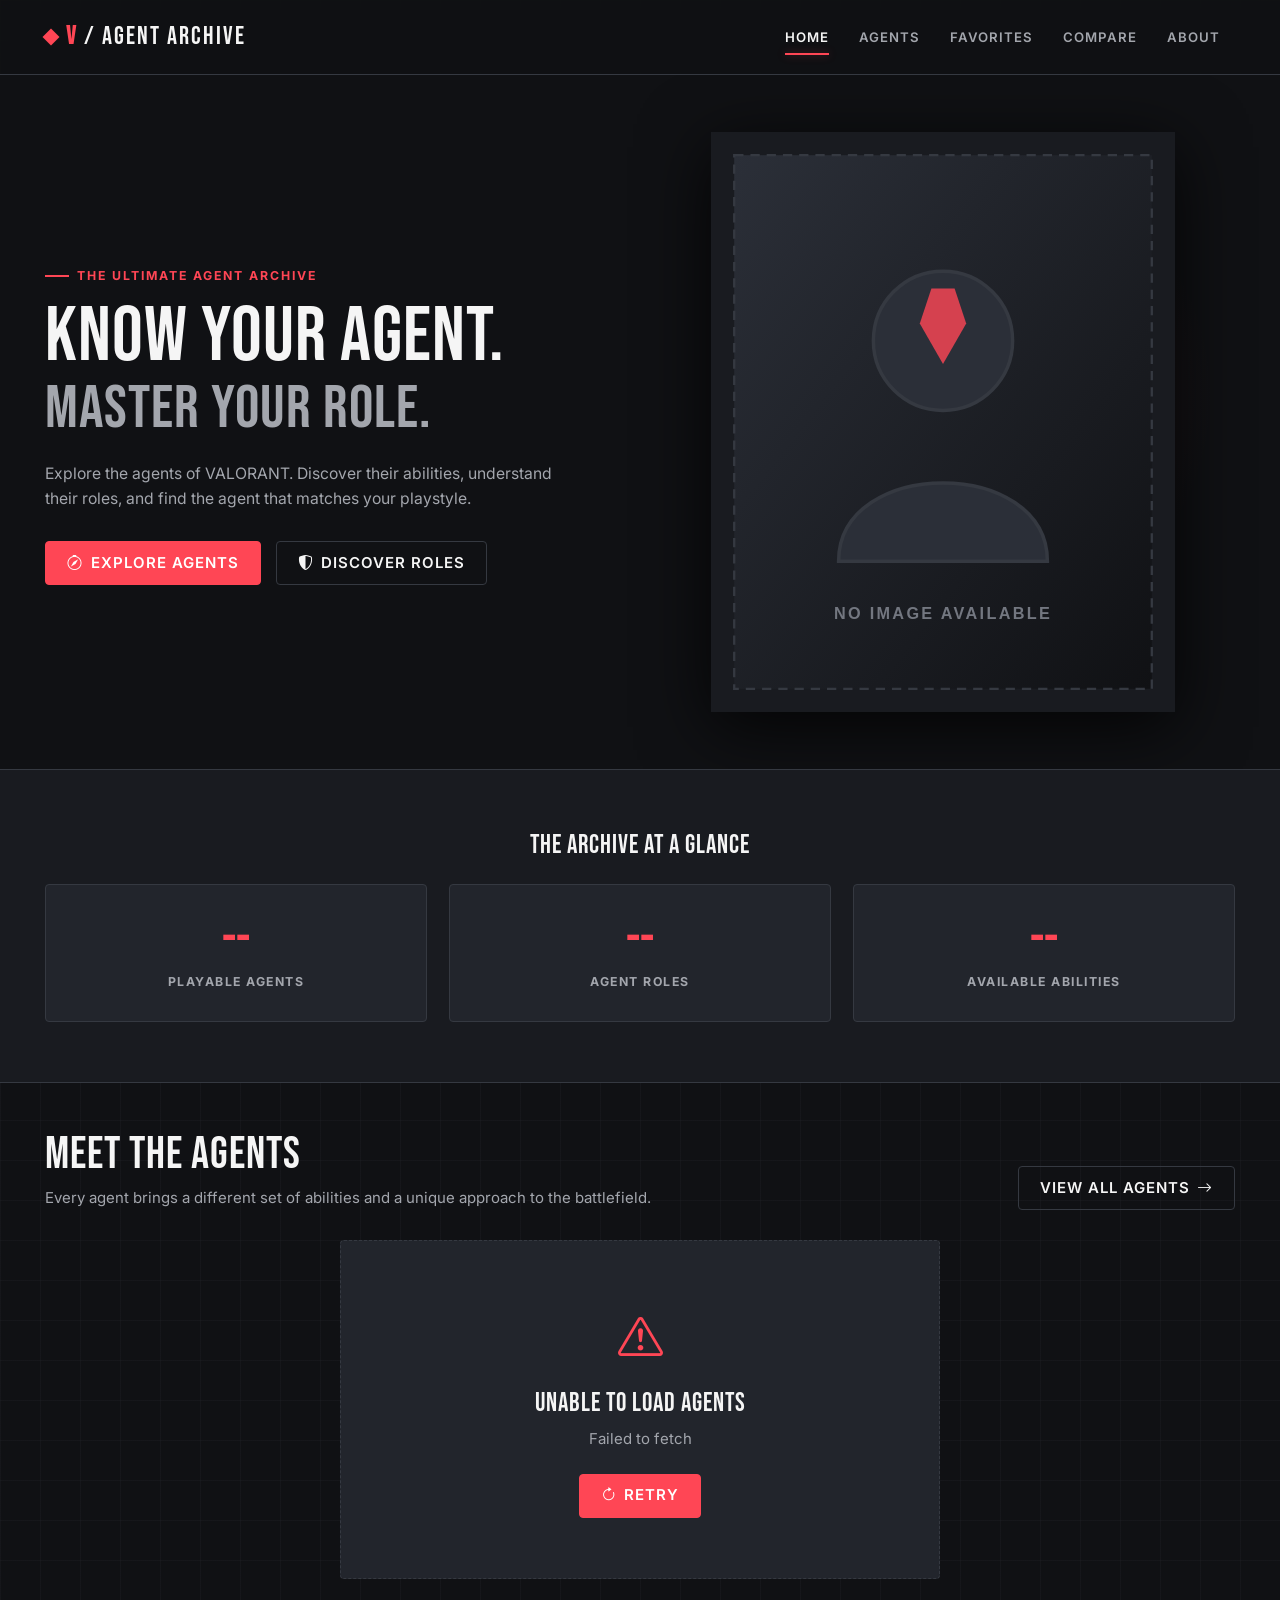
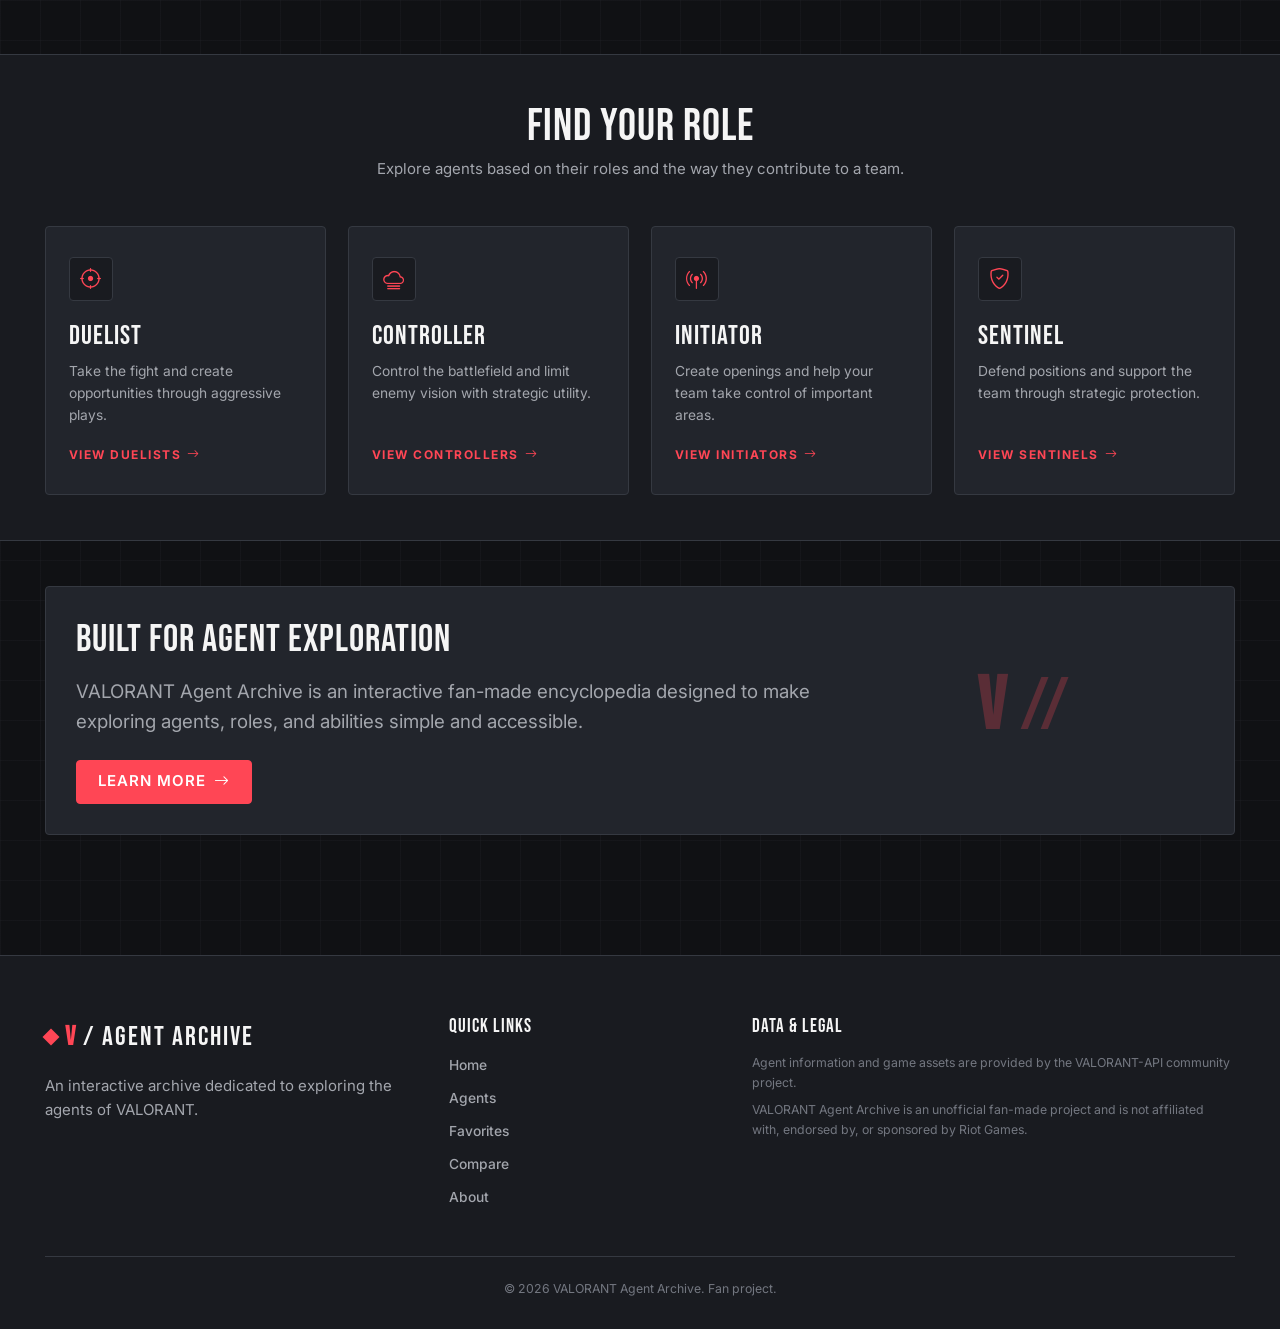
==== api-3/index.html @ f01f7c34 "api-3" ====
<!DOCTYPE html>
<html lang="en">
<head>
  <meta charset="UTF-8">
  <meta name="viewport" content="width=device-width, initial-scale=1.0">
  <title>VALORANT Agent Archive</title>
  <!-- Bootstrap 5.3 CSS & Icons -->
  <link href="https://cdn.jsdelivr.net/npm/bootstrap@5.3.3/dist/css/bootstrap.min.css" rel="stylesheet">
  <link rel="stylesheet" href="https://cdn.jsdelivr.net/npm/bootstrap-icons@1.11.3/font/bootstrap-icons.min.css">
  <!-- Custom Stylesheets -->
  <link rel="stylesheet" href="css/style.css">
  <link rel="stylesheet" href="css/responsive.css">
</head>
<body class="bg-archive-primary tactical-grid-bg">

  <!-- GLOBAL NAVIGATION -->
  <nav class="navbar navbar-expand-lg archive-navbar" aria-label="Main Navigation">
    <div class="container-fluid px-lg-5 px-3">
      <a class="navbar-brand" href="index.html">
        <span class="brand-accent-box"></span>
        <span><span class="brand-v">V</span> / AGENT ARCHIVE</span>
      </a>

      <!-- Mobile Hamburger Button -->
      <button class="navbar-toggler" type="button" data-bs-toggle="offcanvas" data-bs-target="#archiveNavbarOffcanvas" aria-controls="archiveNavbarOffcanvas" aria-expanded="false" aria-label="Toggle navigation">
        <span class="navbar-toggler-icon"></span>
      </button>

      <!-- Desktop Navigation Links -->
      <div class="collapse navbar-collapse justify-content-end d-none d-lg-flex" id="navbarNav">
        <ul class="navbar-nav align-items-center">
          <li class="nav-item">
            <a class="nav-link archive-nav-link" href="index.html">Home</a>
          </li>
          <li class="nav-item">
            <a class="nav-link archive-nav-link" href="agents.html">Agents</a>
          </li>
          <li class="nav-item">
            <a class="nav-link archive-nav-link" href="favorites.html">
              Favorites <span class="fav-badge" style="display:none;">0</span>
            </a>
          </li>
          <li class="nav-item">
            <a class="nav-link archive-nav-link" href="compare.html">Compare</a>
          </li>
          <li class="nav-item">
            <a class="nav-link archive-nav-link" href="about.html">About</a>
          </li>
        </ul>
      </div>

      <!-- Mobile Offcanvas Menu -->
      <div class="offcanvas offcanvas-end archive-offcanvas d-lg-none" tabindex="-1" id="archiveNavbarOffcanvas" aria-labelledby="offcanvasNavbarLabel">
        <div class="offcanvas-header border-bottom border-archive">
          <h5 class="offcanvas-title font-heading" id="offcanvasNavbarLabel">
            <span class="brand-v">V</span> / AGENT ARCHIVE
          </h5>
          <button type="button" class="btn-close btn-close-white" data-bs-dismiss="offcanvas" aria-label="Close"></button>
        </div>
        <div class="offcanvas-body">
          <ul class="navbar-nav justify-content-end flex-grow-1 pe-3">
            <li class="nav-item mb-2">
              <a class="nav-link archive-nav-link" href="index.html">Home</a>
            </li>
            <li class="nav-item mb-2">
              <a class="nav-link archive-nav-link" href="agents.html">Agents</a>
            </li>
            <li class="nav-item mb-2">
              <a class="nav-link archive-nav-link" href="favorites.html">
                Favorites <span class="fav-badge" style="display:none;">0</span>
              </a>
            </li>
            <li class="nav-item mb-2">
              <a class="nav-link archive-nav-link" href="compare.html">Compare</a>
            </li>
            <li class="nav-item mb-2">
              <a class="nav-link archive-nav-link" href="about.html">About</a>
            </li>
          </ul>
        </div>
      </div>

    </div>
  </nav>

  <!-- SECTION 1: HERO / LANDING SECTION -->
  <header class="hero-section">
    <div class="hero-backdrop-glow"></div>
    <div class="container-fluid px-lg-5 px-3">
      <div class="row align-items-center">
        <!-- Left Column -->
        <div class="col-lg-6 hero-content">
          <div class="hero-eyebrow">THE ULTIMATE AGENT ARCHIVE</div>
          <h1 class="hero-title-main">KNOW YOUR AGENT.</h1>
          <h2 class="hero-title-sub">MASTER YOUR ROLE.</h2>
          <p class="hero-description">
            Explore the agents of VALORANT. Discover their abilities, understand their roles, and find the agent that matches your playstyle.
          </p>
          <div class="hero-buttons d-flex flex-wrap gap-3">
            <a href="agents.html" class="btn btn-archive-primary">
              <i class="bi bi-compass"></i> EXPLORE AGENTS
            </a>
            <a href="#roles-section" class="btn btn-archive-secondary">
              <i class="bi bi-shield-shaded"></i> DISCOVER ROLES
            </a>
          </div>
        </div>

        <!-- Right Column: Featured Character Artwork -->
        <div class="col-lg-6 hero-artwork-container">
          <img id="heroAgentBg" class="hero-agent-bg-art" src="" alt="" />
          <img id="heroAgentImg" class="hero-agent-img" src="assets/img/placeholder-agent.svg" alt="Featured Agent" />
          
          <div id="heroFeaturedTag" class="hero-featured-tag" style="display: none;">
            <div class="small text-archive-red fw-bold text-uppercase" style="letter-spacing: 1.5px; font-size: 0.72rem;">FEATURED AGENT</div>
            <div id="heroFeaturedName" class="font-heading fs-4 mb-0">...</div>
            <div id="heroFeaturedRole" class="text-archive-secondary small">...</div>
          </div>
        </div>
      </div>
    </div>
  </header>

  <!-- SECTION 2: ARCHIVE STATISTICS -->
  <section class="stats-section">
    <div class="container-fluid px-lg-5 px-3">
      <div class="text-center mb-4">
        <h2 class="font-heading fs-3">THE ARCHIVE AT A GLANCE</h2>
      </div>
      <div class="row g-4 justify-content-center">
        <div class="col-md-4 col-sm-6 col-12">
          <div class="stat-card text-center">
            <div class="stat-number" id="statAgents">--</div>
            <div class="stat-label">PLAYABLE AGENTS</div>
          </div>
        </div>
        <div class="col-md-4 col-sm-6 col-12">
          <div class="stat-card text-center">
            <div class="stat-number" id="statRoles">--</div>
            <div class="stat-label">AGENT ROLES</div>
          </div>
        </div>
        <div class="col-md-4 col-sm-6 col-12">
          <div class="stat-card text-center">
            <div class="stat-number" id="statAbilities">--</div>
            <div class="stat-label">AVAILABLE ABILITIES</div>
          </div>
        </div>
      </div>
    </div>
  </section>

  <!-- SECTION 3: FEATURED AGENTS -->
  <section class="py-5">
    <div class="container-fluid px-lg-5 px-3">
      <div class="d-flex flex-wrap justify-content-between align-items-end mb-4">
        <div>
          <h2 class="font-heading display-5 mb-1">MEET THE AGENTS</h2>
          <p class="text-archive-secondary mb-0">
            Every agent brings a different set of abilities and a unique approach to the battlefield.
          </p>
        </div>
        <div class="mt-3 mt-md-0">
          <a href="agents.html" class="btn btn-archive-secondary">
            VIEW ALL AGENTS <i class="bi bi-arrow-right"></i>
          </a>
        </div>
      </div>

      <!-- Dynamic Featured Agents Grid -->
      <div class="row row-cols-2 row-cols-md-3 row-cols-lg-6 g-3 g-lg-4" id="featuredAgentsGrid">
        <!-- Rendered dynamically by home.js -->
      </div>
    </div>
  </section>

  <!-- SECTION 4: EXPLORE BY ROLE -->
  <section class="py-5 bg-archive-secondary border-top border-bottom border-archive" id="roles-section">
    <div class="container-fluid px-lg-5 px-3">
      <div class="text-center max-w-700 mx-auto mb-5">
        <h2 class="font-heading display-5 mb-1">FIND YOUR ROLE</h2>
        <p class="text-archive-secondary">
          Explore agents based on their roles and the way they contribute to a team.
        </p>
      </div>

      <div class="row g-4">
        <!-- Duelist -->
        <div class="col-lg-3 col-sm-6 col-12">
          <a href="agents.html?role=Duelist" class="text-decoration-none">
            <div class="role-explore-card">
              <div>
                <div class="role-explore-icon">
                  <i class="bi bi-crosshair"></i>
                </div>
                <h3 class="role-explore-title">DUELIST</h3>
                <p class="role-explore-desc">Take the fight and create opportunities through aggressive plays.</p>
              </div>
              <div class="role-explore-action">
                <span>VIEW DUELISTS</span>
                <i class="bi bi-arrow-right"></i>
              </div>
            </div>
          </a>
        </div>

        <!-- Controller -->
        <div class="col-lg-3 col-sm-6 col-12">
          <a href="agents.html?role=Controller" class="text-decoration-none">
            <div class="role-explore-card">
              <div>
                <div class="role-explore-icon">
                  <i class="bi bi-cloud-fog"></i>
                </div>
                <h3 class="role-explore-title">CONTROLLER</h3>
                <p class="role-explore-desc">Control the battlefield and limit enemy vision with strategic utility.</p>
              </div>
              <div class="role-explore-action">
                <span>VIEW CONTROLLERS</span>
                <i class="bi bi-arrow-right"></i>
              </div>
            </div>
          </a>
        </div>

        <!-- Initiator -->
        <div class="col-lg-3 col-sm-6 col-12">
          <a href="agents.html?role=Initiator" class="text-decoration-none">
            <div class="role-explore-card">
              <div>
                <div class="role-explore-icon">
                  <i class="bi bi-broadcast-pin"></i>
                </div>
                <h3 class="role-explore-title">INITIATOR</h3>
                <p class="role-explore-desc">Create openings and help your team take control of important areas.</p>
              </div>
              <div class="role-explore-action">
                <span>VIEW INITIATORS</span>
                <i class="bi bi-arrow-right"></i>
              </div>
            </div>
          </a>
        </div>

        <!-- Sentinel -->
        <div class="col-lg-3 col-sm-6 col-12">
          <a href="agents.html?role=Sentinel" class="text-decoration-none">
            <div class="role-explore-card">
              <div>
                <div class="role-explore-icon">
                  <i class="bi bi-shield-check"></i>
                </div>
                <h3 class="role-explore-title">SENTINEL</h3>
                <p class="role-explore-desc">Defend positions and support the team through strategic protection.</p>
              </div>
              <div class="role-explore-action">
                <span>VIEW SENTINELS</span>
                <i class="bi bi-arrow-right"></i>
              </div>
            </div>
          </a>
        </div>
      </div>
    </div>
  </section>

  <!-- SECTION 5: ABOUT THE ARCHIVE PREVIEW -->
  <section class="py-5">
    <div class="container-fluid px-lg-5 px-3">
      <div class="about-card">
        <div class="row align-items-center">
          <div class="col-lg-8">
            <h2 class="font-heading display-6 mb-3">BUILT FOR AGENT EXPLORATION</h2>
            <p class="text-archive-secondary fs-5 mb-4">
              VALORANT Agent Archive is an interactive fan-made encyclopedia designed to make exploring agents, roles, and abilities simple and accessible.
            </p>
            <a href="about.html" class="btn btn-archive-primary">
              LEARN MORE <i class="bi bi-arrow-right"></i>
            </a>
          </div>
          <div class="col-lg-4 text-center mt-4 mt-lg-0">
            <div class="display-1 text-archive-red opacity-25 font-heading">
              <span class="brand-v">V</span> //
            </div>
          </div>
        </div>
      </div>
    </div>
  </section>

  <!-- SECTION 6: FOOTER -->
  <footer class="archive-footer">
    <div class="container-fluid px-lg-5 px-3">
      <div class="row g-4">
        <!-- Logo & Description -->
        <div class="col-lg-4 col-md-6">
          <div class="footer-logo">
            <span class="brand-accent-box"></span>
            <span><span class="brand-v">V</span> / AGENT ARCHIVE</span>
          </div>
          <p class="footer-description text-archive-secondary">
            An interactive archive dedicated to exploring the agents of VALORANT.
          </p>
        </div>

        <!-- Quick Links -->
        <div class="col-lg-3 col-md-6">
          <h4 class="font-heading fs-5 mb-3">QUICK LINKS</h4>
          <ul class="footer-nav-list">
            <li><a href="index.html">Home</a></li>
            <li><a href="agents.html">Agents</a></li>
            <li><a href="favorites.html">Favorites</a></li>
            <li><a href="compare.html">Compare</a></li>
            <li><a href="about.html">About</a></li>
          </ul>
        </div>

        <!-- API Credit & Disclaimer -->
        <div class="col-lg-5 col-md-12">
          <h4 class="font-heading fs-5 mb-3">DATA & LEGAL</h4>
          <p class="footer-disclaimer mb-2">
            Agent information and game assets are provided by the VALORANT-API community project.
          </p>
          <p class="footer-disclaimer">
            VALORANT Agent Archive is an unofficial fan-made project and is not affiliated with, endorsed by, or sponsored by Riot Games.
          </p>
        </div>
      </div>

      <!-- Copyright Bottom Bar -->
      <div class="footer-bottom text-center">
        &copy; 2026 VALORANT Agent Archive. Fan project.
      </div>
    </div>
  </footer>

  <!-- Bootstrap 5.3 JS Bundle -->
  <script src="https://cdn.jsdelivr.net/npm/bootstrap@5.3.3/dist/js/bootstrap.bundle.min.js"></script>
  <!-- Application Scripts -->
  <script src="js/storage.js"></script>
  <script src="js/api.js"></script>
  <script src="js/components.js"></script>
  <script src="js/navigation.js"></script>
  <script src="js/app.js"></script>
  <script src="js/home.js"></script>
</body>
</html>
---- api-3/css/style.css ----
/* ==========================================================================
   VALORANT AGENT ARCHIVE - CORE STYLES
   ========================================================================== */

@import url('https://fonts.googleapis.com/css2?family=Bebas+Neue&family=Inter:wght@300;400;500;600;700;800&family=Oswald:wght@500;600;700&display=swap');

:root {
  --bg-primary: #101114;
  --bg-secondary: #191B20;
  --bg-card: #22252C;
  --bg-elevated: #2B2F38;
  --accent-red: #FF4655;
  --accent-red-hover: #e03241;
  --accent-red-subtle: rgba(255, 70, 85, 0.12);
  --accent-red-glow: rgba(255, 70, 85, 0.35);
  --text-primary: #F5F5F5;
  --text-secondary: #A3A6AD;
  --text-muted: #737780;
  --border-color: #353941;
  --border-hover: #4e535e;
  
  --font-heading: 'Bebas Neue', 'Oswald', sans-serif;
  --font-subheading: 'Oswald', sans-serif;
  --font-body: 'Inter', -apple-system, BlinkMacSystemFont, 'Segoe UI', Roboto, sans-serif;
  
  --transition-fast: 0.18s ease-in-out;
  --transition-normal: 0.28s cubic-bezier(0.16, 1, 0.3, 1);
  --card-radius: 4px;
}

/* Base resets & typography */
html, body {
  background-color: var(--bg-primary);
  color: var(--text-primary);
  font-family: var(--font-body);
  font-size: 15px;
  line-height: 1.6;
  min-height: 100vh;
  overflow-x: hidden;
}

h1, h2, h3, h4, h5, h6, .font-heading {
  font-family: var(--font-heading);
  letter-spacing: 1px;
  text-transform: uppercase;
  color: var(--text-primary);
  margin-bottom: 0.5rem;
}

.font-subheading {
  font-family: var(--font-subheading);
  letter-spacing: 0.5px;
}

a {
  color: var(--text-primary);
  text-decoration: none;
  transition: color var(--transition-fast);
}

a:hover {
  color: var(--accent-red);
}

/* Background Utility Classes */
.bg-archive-primary { background-color: var(--bg-primary) !important; }
.bg-archive-secondary { background-color: var(--bg-secondary) !important; }
.bg-archive-card { background-color: var(--bg-card) !important; }
.bg-archive-elevated { background-color: var(--bg-elevated) !important; }
.text-archive-red { color: var(--accent-red) !important; }
.text-archive-secondary { color: var(--text-secondary) !important; }
.text-archive-muted { color: var(--text-muted) !important; }
.border-archive { border-color: var(--border-color) !important; }

/* Subtle tactical patterns */
.tactical-grid-bg {
  background-image: 
    linear-gradient(rgba(53, 57, 65, 0.15) 1px, transparent 1px),
    linear-gradient(90deg, rgba(53, 57, 65, 0.15) 1px, transparent 1px);
  background-size: 40px 40px;
}

/* ==========================================================================
   NAVIGATION
   ========================================================================== */
.archive-navbar {
  background-color: rgba(16, 17, 20, 0.95);
  backdrop-filter: blur(12px);
  border-bottom: 1px solid var(--border-color);
  padding: 0.85rem 0;
  position: sticky;
  top: 0;
  z-index: 1020;
}

.navbar-brand {
  font-family: var(--font-heading);
  font-size: 1.65rem;
  letter-spacing: 2px;
  display: flex;
  align-items: center;
  gap: 0.6rem;
  color: var(--text-primary) !important;
}

.brand-accent-box {
  display: inline-block;
  width: 12px;
  height: 12px;
  background-color: var(--accent-red);
  transform: rotate(45deg);
}

.brand-v {
  color: var(--accent-red);
  font-weight: 800;
}

.nav-link {
  font-family: var(--font-body);
  font-weight: 600;
  font-size: 0.88rem;
  letter-spacing: 1px;
  text-transform: uppercase;
  color: var(--text-secondary) !important;
  padding: 0.5rem 1rem !important;
  position: relative;
  transition: color var(--transition-fast);
}

.nav-link:hover {
  color: var(--text-primary) !important;
}

.nav-link.active {
  color: var(--text-primary) !important;
}

.nav-link.active::after {
  content: '';
  position: absolute;
  bottom: 0px;
  left: 1rem;
  right: 1rem;
  height: 2px;
  background-color: var(--accent-red);
  box-shadow: 0 0 8px var(--accent-red-glow);
}

.fav-badge {
  background-color: var(--accent-red);
  color: #fff;
  font-size: 0.72rem;
  font-weight: 700;
  padding: 0.15rem 0.45rem;
  border-radius: 999px;
  margin-left: 0.35rem;
  vertical-align: middle;
}

/* Mobile Offcanvas */
.archive-offcanvas {
  background-color: var(--bg-secondary) !important;
  border-left: 1px solid var(--border-color);
  color: var(--text-primary);
}

.navbar-toggler {
  border-color: var(--border-color);
  padding: 0.4rem 0.65rem;
}

.navbar-toggler:focus {
  box-shadow: 0 0 0 2px var(--accent-red);
}

.navbar-toggler-icon {
  background-image: url("data:image/svg+xml,%3csvg xmlns='http://www.w3.org/2000/svg' viewBox='0 0 30 30'%3e%3cpath stroke='rgba%28245, 245, 245, 0.9%29' stroke-linecap='round' stroke-miterlimit='10' stroke-width='2' d='M4 7h22M4 15h22M4 23h22'/%3e%3c/svg%3e");
}

/* ==========================================================================
   BUTTONS
   ========================================================================== */
.btn-archive-primary {
  background-color: var(--accent-red);
  color: #fff;
  border: 1px solid var(--accent-red);
  font-family: var(--font-body);
  font-weight: 600;
  letter-spacing: 1px;
  text-transform: uppercase;
  padding: 0.65rem 1.4rem;
  border-radius: var(--card-radius);
  transition: all var(--transition-fast);
  display: inline-flex;
  align-items: center;
  justify-content: center;
  gap: 0.5rem;
}

.btn-archive-primary:hover, .btn-archive-primary:focus {
  background-color: var(--accent-red-hover);
  border-color: var(--accent-red-hover);
  color: #fff;
  box-shadow: 0 4px 16px var(--accent-red-glow);
  transform: translateY(-1px);
}

.btn-archive-secondary {
  background-color: transparent;
  color: var(--text-primary);
  border: 1px solid var(--border-color);
  font-family: var(--font-body);
  font-weight: 600;
  letter-spacing: 1px;
  text-transform: uppercase;
  padding: 0.65rem 1.4rem;
  border-radius: var(--card-radius);
  transition: all var(--transition-fast);
  display: inline-flex;
  align-items: center;
  justify-content: center;
  gap: 0.5rem;
}

.btn-archive-secondary:hover, .btn-archive-secondary:focus {
  background-color: var(--bg-elevated);
  border-color: var(--text-secondary);
  color: #fff;
  transform: translateY(-1px);
}

.btn-archive-outline-red {
  background-color: transparent;
  color: var(--accent-red);
  border: 1px solid var(--accent-red);
  font-family: var(--font-body);
  font-weight: 600;
  letter-spacing: 1px;
  text-transform: uppercase;
  padding: 0.65rem 1.4rem;
  border-radius: var(--card-radius);
  transition: all var(--transition-fast);
}

.btn-archive-outline-red:hover {
  background-color: var(--accent-red);
  color: #fff;
  box-shadow: 0 4px 16px var(--accent-red-glow);
}

/* ==========================================================================
   HOMEPAGE HERO SECTION
   ========================================================================== */
.hero-section {
  min-height: calc(85vh - 70px);
  position: relative;
  display: flex;
  align-items: center;
  background-color: var(--bg-primary);
  overflow: hidden;
  border-bottom: 1px solid var(--border-color);
}

.hero-backdrop-glow {
  position: absolute;
  top: 10%;
  right: 5%;
  width: 500px;
  height: 500px;
  background: radial-gradient(circle, rgba(255, 70, 85, 0.14) 0%, rgba(16, 17, 20, 0) 70%);
  pointer-events: none;
  z-index: 1;
}

.hero-content {
  position: relative;
  z-index: 3;
}

.hero-eyebrow {
  display: inline-flex;
  align-items: center;
  gap: 0.5rem;
  color: var(--accent-red);
  font-weight: 700;
  font-size: 0.82rem;
  letter-spacing: 2px;
  text-transform: uppercase;
  margin-bottom: 1rem;
}

.hero-eyebrow::before {
  content: '';
  display: inline-block;
  width: 24px;
  height: 2px;
  background-color: var(--accent-red);
}

.hero-title-main {
  font-size: clamp(2.8rem, 6vw, 5.2rem);
  line-height: 0.95;
  margin-bottom: 0.4rem;
}

.hero-title-sub {
  font-size: clamp(2.2rem, 4.8vw, 4.2rem);
  line-height: 0.95;
  color: var(--text-secondary);
  margin-bottom: 1.5rem;
}

.hero-description {
  color: var(--text-secondary);
  font-size: 1.05rem;
  max-width: 520px;
  margin-bottom: 2rem;
}

.hero-artwork-container {
  position: relative;
  z-index: 2;
  display: flex;
  align-items: center;
  justify-content: center;
  min-height: 480px;
}

.hero-agent-bg-art {
  position: absolute;
  width: 100%;
  max-width: 600px;
  opacity: 0.25;
  filter: grayscale(40%);
  transform: scale(1.15);
  pointer-events: none;
}

.hero-agent-img {
  max-height: 580px;
  max-width: 100%;
  object-fit: contain;
  filter: drop-shadow(0 15px 35px rgba(0,0,0,0.8));
  cursor: pointer;
  transition: transform 0.4s cubic-bezier(0.16, 1, 0.3, 1), filter 0.3s;
}

.hero-agent-img:hover {
  transform: scale(1.03) translateY(-4px);
  filter: drop-shadow(0 20px 45px rgba(255, 70, 85, 0.25));
}

.hero-featured-tag {
  position: absolute;
  bottom: 20px;
  right: 20px;
  background: rgba(25, 27, 32, 0.85);
  backdrop-filter: blur(8px);
  border: 1px solid var(--border-color);
  padding: 0.6rem 1.2rem;
  border-radius: var(--card-radius);
  z-index: 4;
  cursor: pointer;
  transition: border-color var(--transition-fast);
}

.hero-featured-tag:hover {
  border-color: var(--accent-red);
}

/* ==========================================================================
   STATISTICS SECTION
   ========================================================================== */
.stats-section {
  padding: 4rem 0;
  border-bottom: 1px solid var(--border-color);
  background-color: var(--bg-secondary);
}

.stat-card {
  background-color: var(--bg-card);
  border: 1px solid var(--border-color);
  border-radius: var(--card-radius);
  padding: 2rem 1.5rem;
  position: relative;
  overflow: hidden;
  transition: transform var(--transition-fast), border-color var(--transition-fast);
}

.stat-card:hover {
  transform: translateY(-4px);
  border-color: var(--border-hover);
}

.stat-card::before {
  content: '';
  position: absolute;
  top: 0;
  left: 0;
  width: 3px;
  height: 100%;
  background-color: var(--accent-red);
  opacity: 0;
  transition: opacity var(--transition-fast);
}

.stat-card:hover::before {
  opacity: 1;
}

.stat-number {
  font-family: var(--font-heading);
  font-size: 3.5rem;
  line-height: 1;
  color: var(--accent-red);
  margin-bottom: 0.25rem;
}

.stat-label {
  font-family: var(--font-body);
  font-size: 0.82rem;
  font-weight: 700;
  letter-spacing: 1.5px;
  text-transform: uppercase;
  color: var(--text-secondary);
  margin: 0;
}

/* ==========================================================================
   AGENT CARDS & GRID
   ========================================================================== */
.agent-card {
  background-color: var(--bg-card);
  border: 1px solid var(--border-color);
  border-radius: var(--card-radius);
  position: relative;
  overflow: hidden;
  cursor: pointer;
  display: flex;
  flex-direction: column;
  transition: transform var(--transition-normal), border-color var(--transition-fast), box-shadow var(--transition-normal);
  height: 100%;
}

.agent-card:hover {
  transform: translateY(-6px);
  border-color: var(--accent-red);
  box-shadow: 0 12px 24px rgba(0, 0, 0, 0.4), 0 0 15px var(--accent-red-subtle);
}

.agent-card-image-wrap {
  position: relative;
  width: 100%;
  aspect-ratio: 1 / 1.15;
  background-color: #16181d;
  overflow: hidden;
  display: flex;
  align-items: center;
  justify-content: center;
}

.agent-card-bg-layer {
  position: absolute;
  inset: 0;
  opacity: 0.18;
  background-size: cover;
  background-position: center;
  filter: grayscale(80%);
}

.agent-card-portrait {
  width: 90%;
  height: 90%;
  object-fit: contain;
  position: relative;
  z-index: 2;
  transition: transform 0.35s cubic-bezier(0.16, 1, 0.3, 1);
}

.agent-card:hover .agent-card-portrait {
  transform: scale(1.08) translateY(-4px);
}

.agent-card-fav-btn {
  position: absolute;
  top: 10px;
  right: 10px;
  z-index: 5;
  background: rgba(16, 17, 20, 0.7);
  backdrop-filter: blur(4px);
  border: 1px solid var(--border-color);
  color: var(--text-secondary);
  width: 36px;
  height: 36px;
  border-radius: 50%;
  display: flex;
  align-items: center;
  justify-content: center;
  font-size: 1.1rem;
  transition: all var(--transition-fast);
}

.agent-card-fav-btn:hover {
  background: var(--bg-card);
  color: var(--accent-red);
  border-color: var(--accent-red);
  transform: scale(1.1);
}

.agent-card-fav-btn.is-active {
  color: var(--accent-red);
  border-color: var(--accent-red);
  background: rgba(255, 70, 85, 0.15);
}

.agent-card-content {
  padding: 1rem;
  background-color: var(--bg-card);
  border-top: 1px solid rgba(53, 57, 65, 0.5);
  display: flex;
  flex-direction: column;
  justify-content: space-between;
  flex-grow: 1;
}

.agent-card-name {
  font-family: var(--font-heading);
  font-size: 1.6rem;
  line-height: 1.1;
  color: var(--text-primary);
  margin-bottom: 0.3rem;
  letter-spacing: 1px;
}

.role-badge {
  display: inline-flex;
  align-items: center;
  gap: 0.35rem;
  font-size: 0.75rem;
  font-weight: 700;
  letter-spacing: 1px;
  text-transform: uppercase;
  color: var(--text-secondary);
  background: var(--bg-secondary);
  padding: 0.25rem 0.55rem;
  border-radius: 2px;
  border: 1px solid var(--border-color);
}

.role-badge img {
  width: 14px;
  height: 14px;
  filter: invert(1) brightness(0.8);
}

/* ==========================================================================
   ROLE CARDS (HOMEPAGE)
   ========================================================================== */
.role-explore-card {
  background-color: var(--bg-card);
  border: 1px solid var(--border-color);
  border-radius: var(--card-radius);
  padding: 2rem 1.5rem;
  cursor: pointer;
  transition: all var(--transition-fast);
  height: 100%;
  display: flex;
  flex-direction: column;
  justify-content: space-between;
}

.role-explore-card:hover {
  border-color: var(--accent-red);
  transform: translateY(-4px);
  background-color: var(--bg-elevated);
}

.role-explore-icon {
  width: 44px;
  height: 44px;
  margin-bottom: 1.25rem;
  display: flex;
  align-items: center;
  justify-content: center;
  background: var(--bg-secondary);
  border: 1px solid var(--border-color);
  border-radius: 4px;
  color: var(--accent-red);
  font-size: 1.4rem;
}

.role-explore-title {
  font-family: var(--font-heading);
  font-size: 1.8rem;
  margin-bottom: 0.5rem;
}

.role-explore-desc {
  color: var(--text-secondary);
  font-size: 0.92rem;
  margin-bottom: 1.25rem;
  flex-grow: 1;
}

.role-explore-action {
  font-size: 0.8rem;
  font-weight: 700;
  letter-spacing: 1.5px;
  text-transform: uppercase;
  color: var(--accent-red);
  display: flex;
  align-items: center;
  gap: 0.4rem;
}

/* ==========================================================================
   FILTERS & CONTROLS (AGENTS PAGE)
   ========================================================================== */
.filter-search-box {
  background-color: var(--bg-card);
  border: 1px solid var(--border-color);
  border-radius: var(--card-radius);
  padding: 0.6rem 1rem;
  color: var(--text-primary);
  font-size: 0.95rem;
}

.filter-search-box:focus {
  background-color: var(--bg-card);
  border-color: var(--accent-red);
  color: var(--text-primary);
  box-shadow: 0 0 0 2px var(--accent-red-subtle);
  outline: none;
}

.input-group-text-archive {
  background-color: var(--bg-card);
  border: 1px solid var(--border-color);
  border-right: none;
  color: var(--text-muted);
}

.role-filter-btn {
  background-color: var(--bg-secondary);
  color: var(--text-secondary);
  border: 1px solid var(--border-color);
  font-weight: 700;
  font-size: 0.8rem;
  letter-spacing: 1px;
  text-transform: uppercase;
  padding: 0.5rem 1rem;
  border-radius: var(--card-radius);
  transition: all var(--transition-fast);
}

.role-filter-btn:hover {
  background-color: var(--bg-elevated);
  color: var(--text-primary);
  border-color: var(--border-hover);
}

.role-filter-btn.active {
  background-color: var(--accent-red) !important;
  color: #fff !important;
  border-color: var(--accent-red) !important;
  box-shadow: 0 2px 10px var(--accent-red-subtle);
}

.sort-select {
  background-color: var(--bg-secondary);
  color: var(--text-primary);
  border: 1px solid var(--border-color);
  border-radius: var(--card-radius);
  padding: 0.5rem 2rem 0.5rem 1rem;
  font-size: 0.85rem;
  font-weight: 600;
}

.sort-select:focus {
  border-color: var(--accent-red);
  outline: none;
  box-shadow: 0 0 0 2px var(--accent-red-subtle);
}

/* ==========================================================================
   AGENT PROFILE PAGE
   ========================================================================== */
.breadcrumb-archive {
  font-size: 0.85rem;
  font-weight: 600;
  letter-spacing: 1px;
  text-transform: uppercase;
  color: var(--text-muted);
}

.breadcrumb-archive a {
  color: var(--text-secondary);
}

.breadcrumb-archive a:hover {
  color: var(--accent-red);
}

.breadcrumb-archive .active-crumb {
  color: var(--accent-red);
}

.profile-hero {
  position: relative;
  background-color: var(--bg-secondary);
  border: 1px solid var(--border-color);
  border-radius: var(--card-radius);
  padding: 3rem;
  overflow: hidden;
  margin-bottom: 3rem;
}

.profile-backdrop-img {
  position: absolute;
  top: 50%;
  right: -5%;
  transform: translateY(-50%);
  width: 65%;
  opacity: 0.15;
  pointer-events: none;
  filter: grayscale(40%);
}

.profile-hero-art {
  max-height: 520px;
  max-width: 100%;
  object-fit: contain;
  filter: drop-shadow(0 15px 30px rgba(0, 0, 0, 0.8));
}

.profile-name {
  font-size: clamp(3rem, 6vw, 5.5rem);
  line-height: 0.95;
  margin-bottom: 0.5rem;
}

.profile-desc {
  font-size: 1.05rem;
  color: var(--text-secondary);
  line-height: 1.7;
  max-width: 640px;
  margin-bottom: 2rem;
}

/* Ability Cards */
.ability-card {
  background-color: var(--bg-card);
  border: 1px solid var(--border-color);
  border-radius: var(--card-radius);
  padding: 1.5rem;
  height: 100%;
  cursor: pointer;
  transition: all var(--transition-fast);
  display: flex;
  flex-direction: column;
}

.ability-card:hover {
  border-color: var(--accent-red);
  background-color: var(--bg-elevated);
  transform: translateY(-4px);
  box-shadow: 0 8px 20px rgba(0,0,0,0.3);
}

.ability-icon-wrap {
  width: 54px;
  height: 54px;
  background: var(--bg-secondary);
  border: 1px solid var(--border-color);
  border-radius: 4px;
  display: flex;
  align-items: center;
  justify-content: center;
  margin-bottom: 1rem;
  padding: 8px;
}

.ability-icon-wrap img {
  max-width: 100%;
  max-height: 100%;
  object-fit: contain;
  filter: brightness(0.95);
}

.ability-slot-badge {
  font-size: 0.72rem;
  font-weight: 700;
  letter-spacing: 1px;
  text-transform: uppercase;
  color: var(--accent-red);
  margin-bottom: 0.25rem;
}

.ability-name {
  font-family: var(--font-heading);
  font-size: 1.4rem;
  margin-bottom: 0.5rem;
}

.ability-desc-preview {
  color: var(--text-secondary);
  font-size: 0.88rem;
  line-height: 1.5;
  display: -webkit-box;
  -webkit-line-clamp: 3;
  -webkit-box-orient: vertical;
  overflow: hidden;
}

/* Modal styling */
.modal-archive .modal-content {
  background-color: var(--bg-secondary);
  border: 1px solid var(--border-color);
  color: var(--text-primary);
  border-radius: var(--card-radius);
}

.modal-archive .modal-header {
  border-bottom: 1px solid var(--border-color);
}

.modal-archive .modal-footer {
  border-top: 1px solid var(--border-color);
}

.btn-close-white-archive {
  filter: invert(1);
}

/* ==========================================================================
   COMPARE PAGE
   ========================================================================== */
.compare-selector-card {
  background-color: var(--bg-card);
  border: 1px solid var(--border-color);
  border-radius: var(--card-radius);
  padding: 1.5rem;
  min-height: 280px;
  display: flex;
  flex-direction: column;
  justify-content: center;
  align-items: center;
  text-align: center;
}

.compare-selected-agent-preview {
  display: flex;
  flex-direction: column;
  align-items: center;
  width: 100%;
}

.compare-selected-portrait {
  width: 120px;
  height: 120px;
  object-fit: contain;
  margin-bottom: 1rem;
}

.compare-table {
  width: 100%;
  border-collapse: separate;
  border-spacing: 0;
  border: 1px solid var(--border-color);
  border-radius: var(--card-radius);
  overflow: hidden;
}

.compare-table th, .compare-table td {
  padding: 1.25rem;
  border-bottom: 1px solid var(--border-color);
  vertical-align: top;
}

.compare-table th {
  background-color: var(--bg-secondary);
  color: var(--accent-red);
  font-family: var(--font-heading);
  font-size: 1.2rem;
  letter-spacing: 1px;
  width: 22%;
  border-right: 1px solid var(--border-color);
}

.compare-table td {
  background-color: var(--bg-card);
  width: 39%;
}

.compare-table td:first-of-type {
  border-right: 1px solid var(--border-color);
}

.compare-table tr:last-child th,
.compare-table tr:last-child td {
  border-bottom: none;
}

/* ==========================================================================
   ABOUT PAGE
   ========================================================================== */
.about-card {
  background-color: var(--bg-card);
  border: 1px solid var(--border-color);
  border-radius: var(--card-radius);
  padding: 2rem;
  height: 100%;
}

.about-card-number {
  font-family: var(--font-heading);
  font-size: 2.2rem;
  color: var(--accent-red);
  margin-bottom: 0.5rem;
}

/* ==========================================================================
   FOOTER
   ========================================================================== */
.archive-footer {
  background-color: var(--bg-secondary);
  border-top: 1px solid var(--border-color);
  padding: 4rem 0 2rem;
  color: var(--text-secondary);
  margin-top: 5rem;
}

.footer-logo {
  font-family: var(--font-heading);
  font-size: 1.8rem;
  letter-spacing: 2px;
  color: var(--text-primary);
  display: flex;
  align-items: center;
  gap: 0.5rem;
  margin-bottom: 1rem;
}

.footer-nav-list {
  list-style: none;
  padding: 0;
  margin: 0;
}

.footer-nav-list li {
  margin-bottom: 0.6rem;
}

.footer-nav-list a {
  color: var(--text-secondary);
  font-weight: 500;
  font-size: 0.92rem;
}

.footer-nav-list a:hover {
  color: var(--accent-red);
}

.footer-disclaimer {
  font-size: 0.82rem;
  color: var(--text-muted);
  line-height: 1.6;
}

.footer-bottom {
  border-top: 1px solid var(--border-color);
  padding-top: 1.5rem;
  margin-top: 2.5rem;
  font-size: 0.82rem;
  color: var(--text-muted);
}

/* ==========================================================================
   TOASTS & NOTIFICATIONS
   ========================================================================== */
.toast-container-archive {
  position: fixed;
  bottom: 24px;
  right: 24px;
  z-index: 1090;
}

.archive-toast {
  background-color: var(--bg-elevated) !important;
  border: 1px solid var(--border-color) !important;
  border-left: 4px solid var(--accent-red) !important;
  color: var(--text-primary) !important;
  box-shadow: 0 10px 25px rgba(0, 0, 0, 0.5);
  font-size: 0.9rem;
}

.archive-toast .toast-header {
  background-color: var(--bg-secondary) !important;
  color: var(--text-primary) !important;
  border-bottom: 1px solid var(--border-color) !important;
}

/* Skeleton Loading */
.skeleton-box {
  background: linear-gradient(90deg, #22252C 25%, #2B2F38 50%, #22252C 75%);
  background-size: 200% 100%;
  animation: skeleton-loading 1.5s infinite;
  border-radius: var(--card-radius);
}

@keyframes skeleton-loading {
  0% { background-position: 200% 0; }
  100% { background-position: -200% 0; }
}

/* Empty / Error States */
.state-box {
  background-color: var(--bg-card);
  border: 1px dashed var(--border-color);
  border-radius: var(--card-radius);
  padding: 4rem 2rem;
  text-align: center;
  max-width: 600px;
  margin: 2rem auto;
}

.state-icon {
  font-size: 3rem;
  color: var(--text-muted);
  margin-bottom: 1rem;
}
---- api-3/css/responsive.css ----
/* ==========================================================================
   VALORANT AGENT ARCHIVE - RESPONSIVE STYLES
   Breakpoints: 360px, 390px, 430px, 768px, 1024px, 1440px
   ========================================================================== */

/* Large Desktop (> 1200px) */
@media (min-width: 1200px) {
  .hero-section {
    padding: 3rem 0;
  }
}

/* Desktop & Laptop (< 1200px) */
@media (max-width: 1199.98px) {
  .hero-agent-img {
    max-height: 480px;
  }
  .profile-hero {
    padding: 2.2rem;
  }
  .profile-hero-art {
    max-height: 420px;
  }
}

/* Tablet (< 992px) */
@media (max-width: 991.98px) {
  .hero-section {
    min-height: auto;
    padding: 3.5rem 0 2rem;
  }
  
  .hero-artwork-container {
    min-height: 380px;
    margin-top: 2rem;
  }
  
  .hero-agent-img {
    max-height: 400px;
  }
  
  .profile-hero {
    padding: 2rem;
  }
  
  .profile-hero-art {
    max-height: 360px;
    margin-top: 1.5rem;
  }
  
  .compare-table {
    display: block;
    overflow-x: auto;
    -webkit-overflow-scrolling: touch;
  }
  
  .compare-table th {
    min-width: 140px;
  }
  
  .compare-table td {
    min-width: 260px;
  }
}

/* Mobile & Small Tablets (< 768px) */
@media (max-width: 767.98px) {
  html, body {
    font-size: 14px;
  }
  
  .hero-section {
    padding: 2.5rem 0 1.5rem;
    text-align: left;
  }
  
  .hero-title-main {
    font-size: 3rem;
  }
  
  .hero-title-sub {
    font-size: 2.4rem;
  }
  
  .hero-buttons {
    display: flex;
    flex-direction: column;
    gap: 0.75rem;
  }
  
  .hero-buttons .btn {
    width: 100%;
  }
  
  .hero-artwork-container {
    min-height: 320px;
  }
  
  .hero-agent-img {
    max-height: 320px;
  }
  
  .hero-featured-tag {
    bottom: 10px;
    right: 10px;
    padding: 0.4rem 0.8rem;
  }
  
  /* Statistics cards on mobile */
  .stats-section {
    padding: 2.5rem 0;
  }
  
  .stat-card {
    padding: 1.25rem 1rem;
    margin-bottom: 0.75rem;
  }
  
  .stat-number {
    font-size: 2.6rem;
  }
  
  /* Agent Card mobile refinements */
  .agent-card-content {
    padding: 0.75rem;
  }
  
  .agent-card-name {
    font-size: 1.25rem;
  }
  
  .role-badge {
    font-size: 0.68rem;
    padding: 0.2rem 0.4rem;
  }
  
  .agent-card-fav-btn {
    width: 32px;
    height: 32px;
    font-size: 0.95rem;
    top: 6px;
    right: 6px;
  }
  
  /* Profile Page Mobile */
  .profile-hero {
    padding: 1.5rem;
  }
  
  .profile-actions {
    display: flex;
    flex-direction: column;
    gap: 0.6rem;
  }
  
  .profile-actions .btn {
    width: 100%;
  }
  
  .profile-hero-art {
    max-height: 280px;
  }
  
  /* Footer Mobile */
  .archive-footer {
    padding: 2.5rem 0 1.5rem;
  }
  
  .toast-container-archive {
    bottom: 12px;
    right: 12px;
    left: 12px;
  }
  
  .toast-container-archive .toast {
    width: 100%;
  }
}

/* Small Mobile Screens (360px - 430px) */
@media (max-width: 430px) {
  .hero-title-main {
    font-size: 2.5rem;
  }
  
  .hero-title-sub {
    font-size: 2rem;
  }
  
  .role-filter-btn {
    font-size: 0.72rem;
    padding: 0.4rem 0.65rem;
  }
  
  .ability-card {
    padding: 1rem;
  }
}
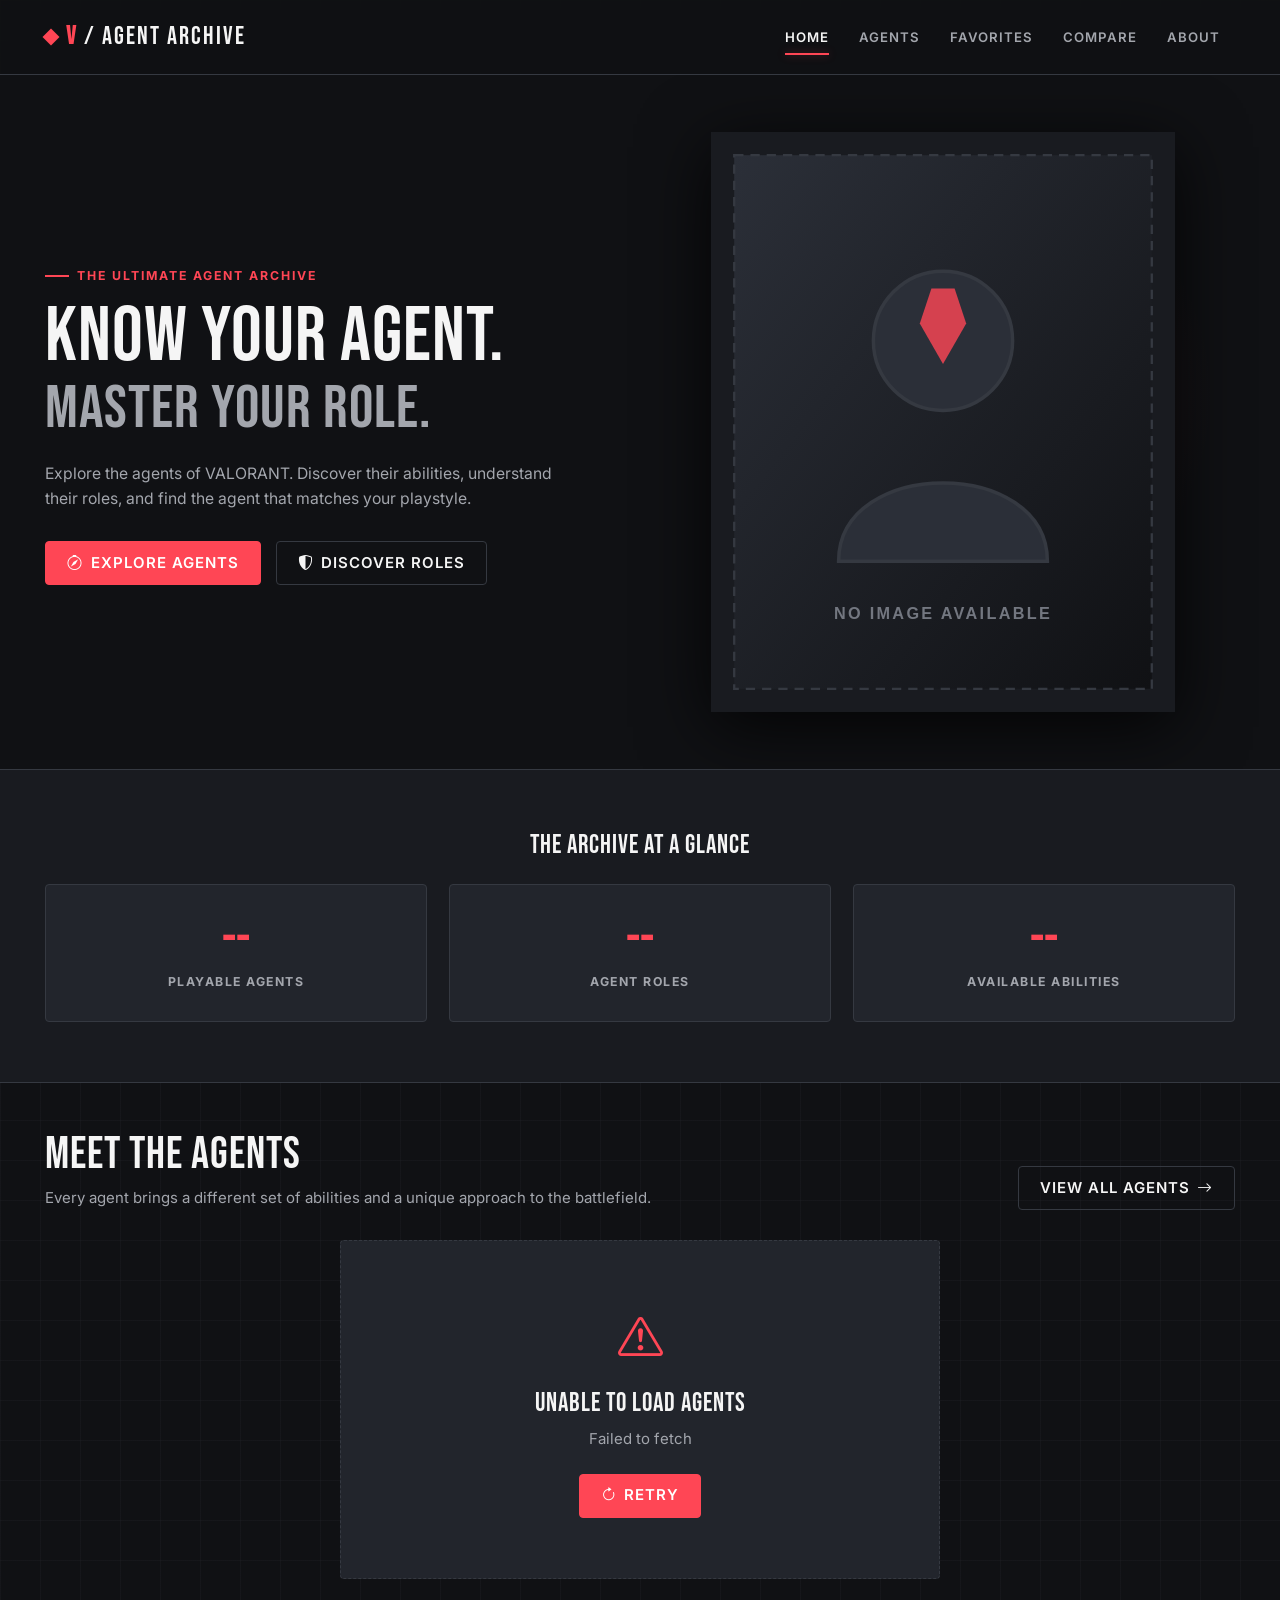
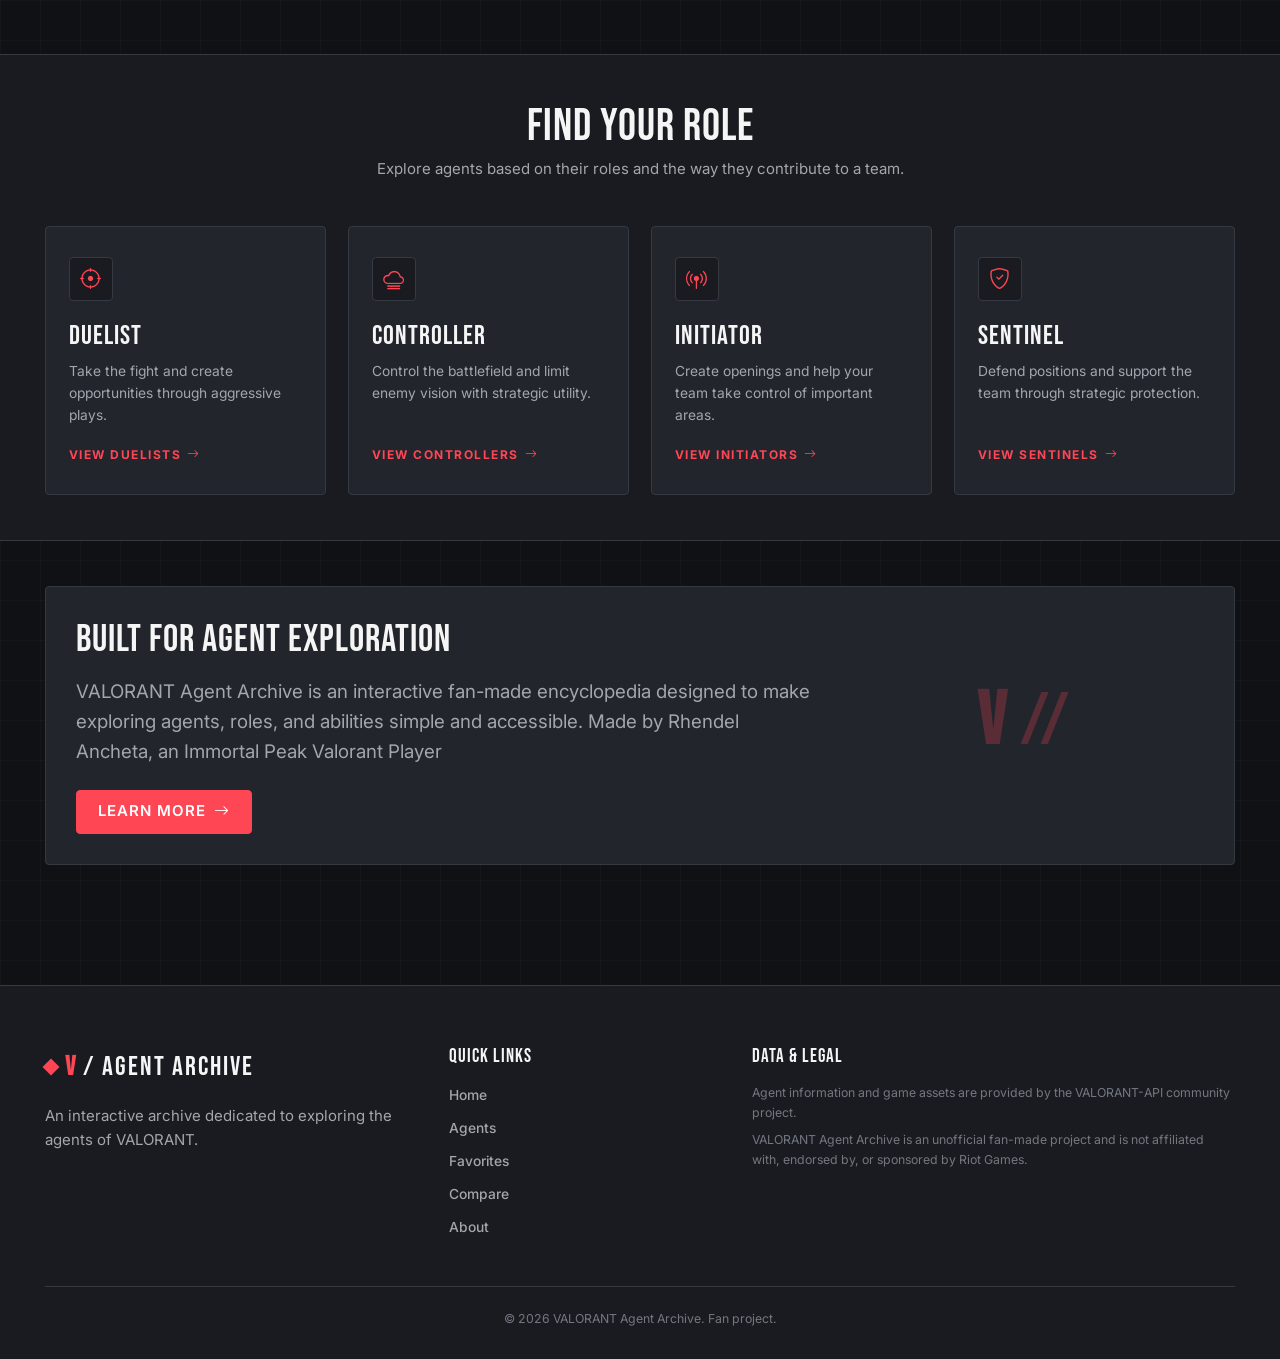
==== commit b8c78340: "minor changes" ====
--- a/api-3/index.html
+++ b/api-3/index.html
@@ -272,7 +272,7 @@
           <div class="col-lg-8">
             <h2 class="font-heading display-6 mb-3">BUILT FOR AGENT EXPLORATION</h2>
             <p class="text-archive-secondary fs-5 mb-4">
-              VALORANT Agent Archive is an interactive fan-made encyclopedia designed to make exploring agents, roles, and abilities simple and accessible.
+              VALORANT Agent Archive is an interactive fan-made encyclopedia designed to make exploring agents, roles, and abilities simple and accessible. Made by Rhendel Ancheta, an Immortal Peak Valorant Player
             </p>
             <a href="about.html" class="btn btn-archive-primary">
               LEARN MORE <i class="bi bi-arrow-right"></i>
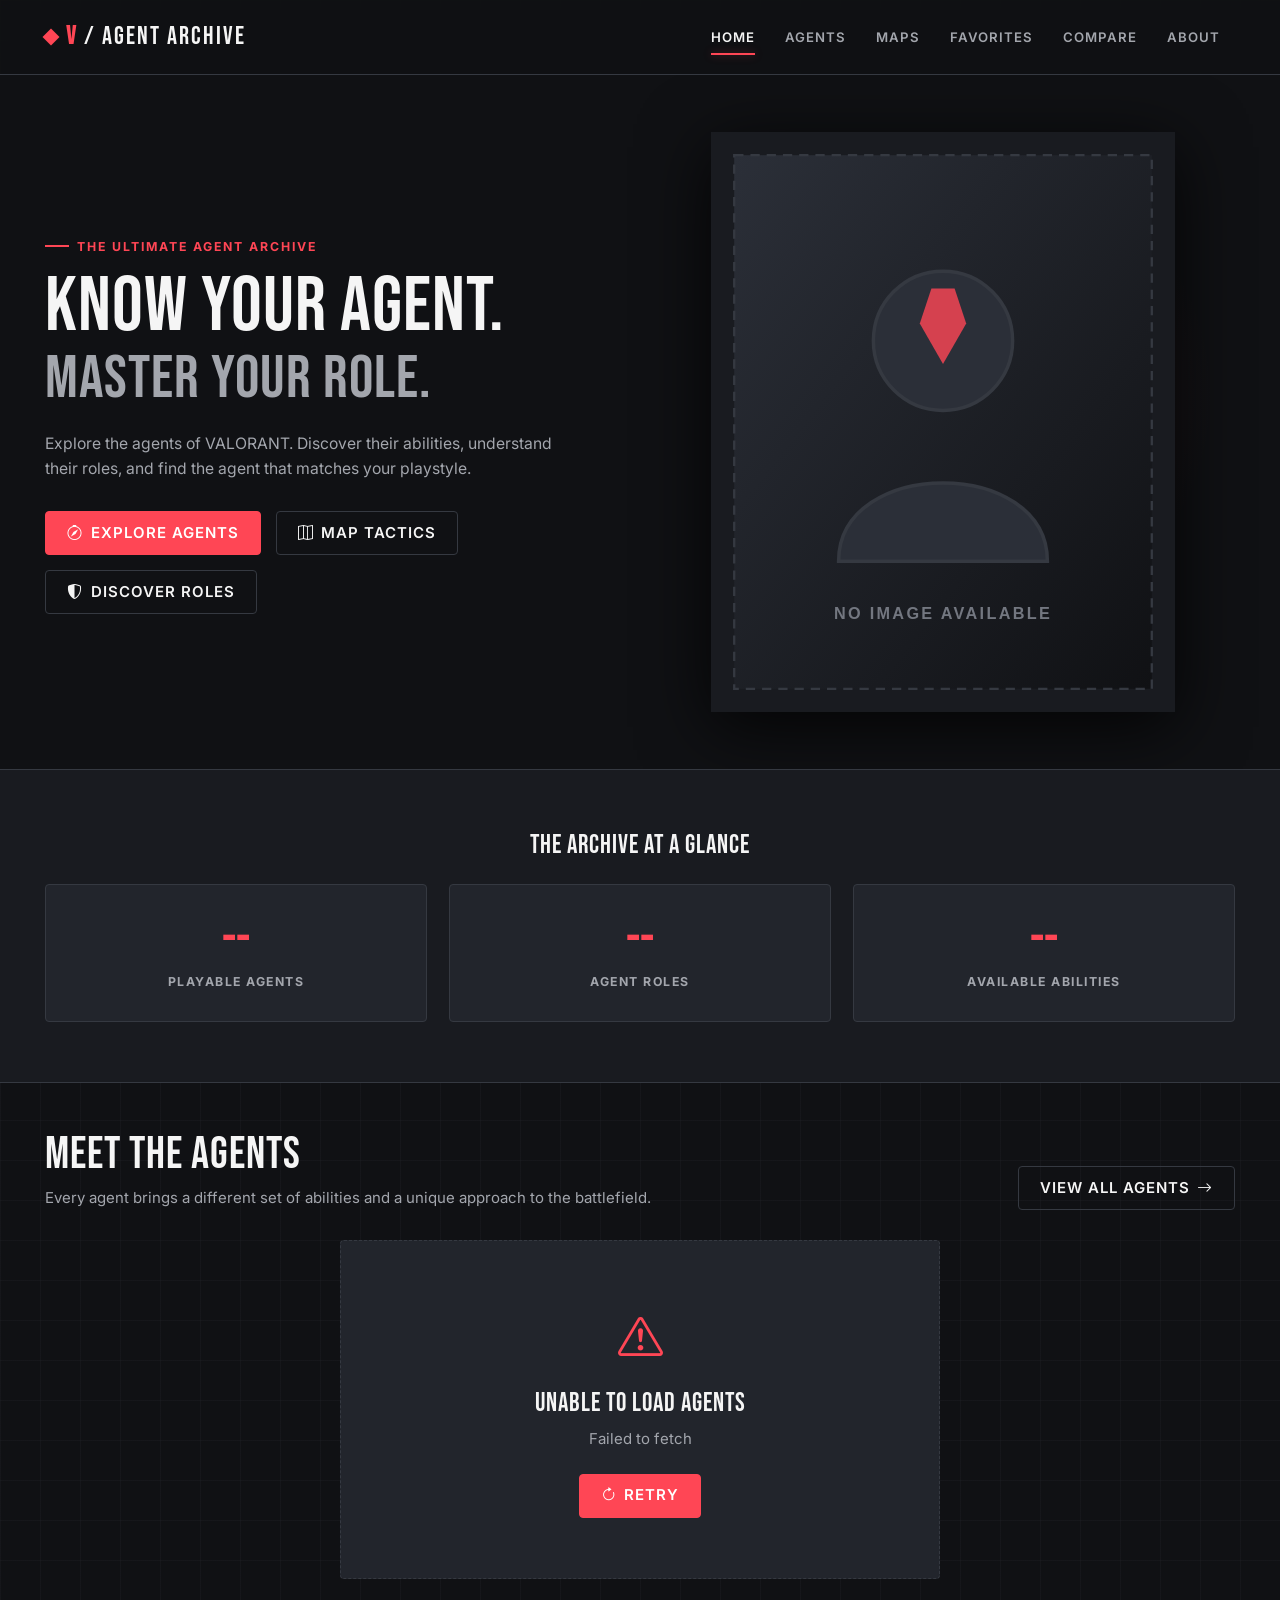
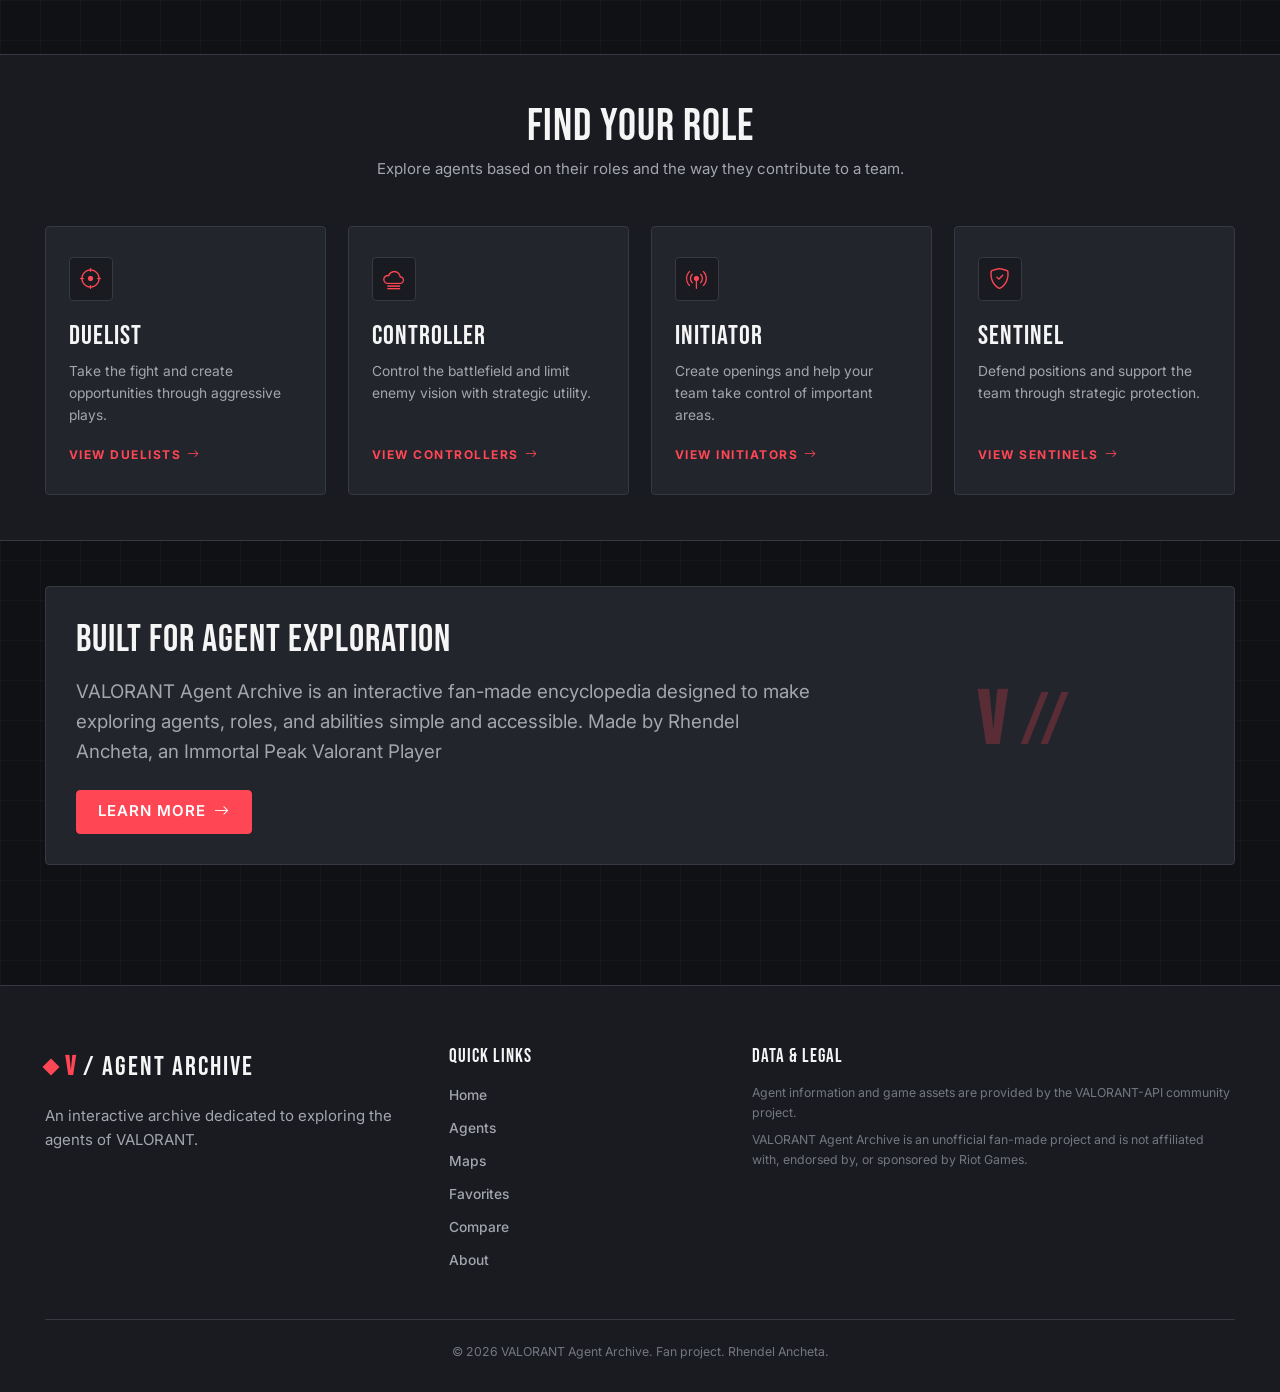
==== commit 463220ea: "maps.html" ====
--- a/api-3/index.html
+++ b/api-3/index.html
@@ -36,6 +36,9 @@
             <a class="nav-link archive-nav-link" href="agents.html">Agents</a>
           </li>
           <li class="nav-item">
+            <a class="nav-link archive-nav-link" href="maps.html">Maps</a>
+          </li>
+          <li class="nav-item">
             <a class="nav-link archive-nav-link" href="favorites.html">
               Favorites <span class="fav-badge" style="display:none;">0</span>
             </a>
@@ -64,6 +67,9 @@
             </li>
             <li class="nav-item mb-2">
               <a class="nav-link archive-nav-link" href="agents.html">Agents</a>
+            </li>
+            <li class="nav-item mb-2">
+              <a class="nav-link archive-nav-link" href="maps.html">Maps</a>
             </li>
             <li class="nav-item mb-2">
               <a class="nav-link archive-nav-link" href="favorites.html">
@@ -99,6 +105,9 @@
           <div class="hero-buttons d-flex flex-wrap gap-3">
             <a href="agents.html" class="btn btn-archive-primary">
               <i class="bi bi-compass"></i> EXPLORE AGENTS
+            </a>
+            <a href="maps.html" class="btn btn-archive-secondary">
+              <i class="bi bi-map"></i> MAP TACTICS
             </a>
             <a href="#roles-section" class="btn btn-archive-secondary">
               <i class="bi bi-shield-shaded"></i> DISCOVER ROLES
@@ -309,6 +318,7 @@
           <ul class="footer-nav-list">
             <li><a href="index.html">Home</a></li>
             <li><a href="agents.html">Agents</a></li>
+            <li><a href="maps.html">Maps</a></li>
             <li><a href="favorites.html">Favorites</a></li>
             <li><a href="compare.html">Compare</a></li>
             <li><a href="about.html">About</a></li>
@@ -329,7 +339,7 @@
 
       <!-- Copyright Bottom Bar -->
       <div class="footer-bottom text-center">
-        &copy; 2026 VALORANT Agent Archive. Fan project.
+        &copy; 2026 VALORANT Agent Archive. Fan project. Rhendel Ancheta.
       </div>
     </div>
   </footer>
--- a/api-3/css/style.css
+++ b/api-3/css/style.css
@@ -1030,3 +1030,375 @@
   color: var(--text-muted);
   margin-bottom: 1rem;
 }
+
+
+/* ==========================================================================
+   MAP TACTICS & INTERACTIVE MINIMAP STYLES
+   ========================================================================== */
+.map-card {
+  background-color: var(--bg-card);
+  border: 1px solid var(--border-color);
+  border-radius: var(--card-radius);
+  position: relative;
+  overflow: hidden;
+  cursor: pointer;
+  display: flex;
+  flex-direction: column;
+  transition: transform var(--transition-normal), border-color var(--transition-fast), box-shadow var(--transition-normal);
+  height: 100%;
+}
+
+.map-card:hover {
+  transform: translateY(-6px);
+  border-color: var(--accent-red);
+  box-shadow: 0 12px 24px rgba(0, 0, 0, 0.4), 0 0 15px var(--accent-red-subtle);
+}
+
+.map-card-image-wrap {
+  position: relative;
+  width: 100%;
+  aspect-ratio: 16 / 9;
+  overflow: hidden;
+  background-color: #16181d;
+}
+
+.map-card-splash {
+  width: 100%;
+  height: 100%;
+  object-fit: cover;
+  transition: transform 0.4s cubic-bezier(0.16, 1, 0.3, 1);
+}
+
+.map-card:hover .map-card-splash {
+  transform: scale(1.08);
+}
+
+.map-card-minimap-thumb {
+  position: absolute;
+  bottom: 8px;
+  right: 8px;
+  width: 48px;
+  height: 48px;
+  background: rgba(16, 17, 20, 0.85);
+  backdrop-filter: blur(4px);
+  border: 1px solid var(--border-color);
+  border-radius: 4px;
+  padding: 3px;
+  object-fit: contain;
+}
+
+.map-card-content {
+  padding: 1.25rem;
+  background-color: var(--bg-card);
+  display: flex;
+  flex-direction: column;
+  flex-grow: 1;
+  justify-content: space-between;
+}
+
+.map-card-title {
+  font-family: var(--font-heading);
+  font-size: 1.8rem;
+  line-height: 1.1;
+  margin-bottom: 0.35rem;
+}
+
+.map-card-desc {
+  color: var(--text-secondary);
+  font-size: 0.88rem;
+  line-height: 1.5;
+  display: -webkit-box;
+  -webkit-line-clamp: 2;
+  -webkit-box-orient: vertical;
+  overflow: hidden;
+  margin-bottom: 1rem;
+}
+
+/* Map Hero Section */
+.map-hero {
+  position: relative;
+  background-color: var(--bg-secondary);
+  border: 1px solid var(--border-color);
+  border-radius: var(--card-radius);
+  padding: 3rem;
+  overflow: hidden;
+  margin-bottom: 3rem;
+}
+
+.map-hero-backdrop {
+  position: absolute;
+  inset: 0;
+  width: 100%;
+  height: 100%;
+  object-fit: cover;
+  opacity: 0.18;
+  filter: grayscale(40%);
+  pointer-events: none;
+}
+
+/* Interactive Minimap Container */
+.minimap-wrapper {
+  background-color: var(--bg-secondary);
+  border: 1px solid var(--border-color);
+  border-radius: var(--card-radius);
+  overflow: hidden;
+  position: relative;
+}
+
+.minimap-toolbar {
+  padding: 0.75rem 1.25rem;
+  background-color: var(--bg-card);
+  border-bottom: 1px solid var(--border-color);
+  display: flex;
+  flex-wrap: wrap;
+  align-items: center;
+  justify-content: space-between;
+  gap: 0.75rem;
+}
+
+.minimap-viewport-container {
+  position: relative;
+  width: 100%;
+  height: 580px;
+  background: radial-gradient(circle at center, #1c1f26 0%, #101114 100%);
+  overflow: hidden;
+  display: flex;
+  align-items: center;
+  justify-content: center;
+  cursor: grab;
+}
+
+.minimap-viewport-container:active {
+  cursor: grabbing;
+}
+
+.minimap-stage {
+  position: relative;
+  width: 520px;
+  height: 520px;
+  max-width: 90%;
+  max-height: 90%;
+  transform-origin: center center;
+  transition: transform 0.15s ease-out;
+  user-select: none;
+}
+
+.minimap-img {
+  width: 100%;
+  height: 100%;
+  object-fit: contain;
+  pointer-events: none;
+}
+
+/* Callout Marker Pins */
+.callout-marker {
+  position: absolute;
+  transform: translate(-50%, -50%);
+  z-index: 10;
+  cursor: pointer;
+  display: flex;
+  align-items: center;
+  justify-content: center;
+}
+
+.callout-dot {
+  width: 9px;
+  height: 9px;
+  background-color: var(--accent-red);
+  border: 1.5px solid #fff;
+  border-radius: 50%;
+  box-shadow: 0 0 6px rgba(255, 70, 85, 0.9);
+  transition: transform var(--transition-fast), background-color var(--transition-fast);
+}
+
+.callout-marker:hover .callout-dot,
+.callout-marker.is-active .callout-dot {
+  transform: scale(1.6);
+  background-color: #fff;
+  border-color: var(--accent-red);
+}
+
+.callout-marker.is-active {
+  z-index: 20;
+}
+
+.callout-marker.is-active::after {
+  content: '';
+  position: absolute;
+  width: 22px;
+  height: 22px;
+  border: 2px solid var(--accent-red);
+  border-radius: 50%;
+  animation: marker-pulse 1.4s infinite;
+}
+
+@keyframes marker-pulse {
+  0% { transform: scale(0.6); opacity: 1; }
+  100% { transform: scale(1.8); opacity: 0; }
+}
+
+.callout-label-tooltip {
+  position: absolute;
+  bottom: 14px;
+  left: 50%;
+  transform: translateX(-50%);
+  background: rgba(16, 17, 20, 0.92);
+  border: 1px solid var(--border-color);
+  color: #fff;
+  padding: 0.2rem 0.5rem;
+  border-radius: 2px;
+  font-size: 0.7rem;
+  font-weight: 700;
+  text-transform: uppercase;
+  white-space: nowrap;
+  pointer-events: none;
+  opacity: 0;
+  transition: opacity 0.15s ease-in-out;
+  z-index: 25;
+}
+
+.callout-marker:hover .callout-label-tooltip,
+.callout-marker.is-active .callout-label-tooltip {
+  opacity: 1;
+}
+
+/* Callout Directory List */
+.callout-directory-box {
+  background-color: var(--bg-card);
+  border: 1px solid var(--border-color);
+  border-radius: var(--card-radius);
+  max-height: 450px;
+  overflow-y: auto;
+}
+
+.callout-directory-item {
+  padding: 0.65rem 1rem;
+  border-bottom: 1px solid rgba(53, 57, 65, 0.4);
+  cursor: pointer;
+  display: flex;
+  align-items: center;
+  justify-content: space-between;
+  transition: background-color var(--transition-fast);
+}
+
+.callout-directory-item:hover,
+.callout-directory-item.is-selected {
+  background-color: var(--bg-elevated);
+  border-left: 3px solid var(--accent-red);
+}
+
+.callout-directory-item:last-child {
+  border-bottom: none;
+}
+
+/* Strategy Tabs & Cards */
+.strategy-tab-btn {
+  background-color: var(--bg-secondary);
+  color: var(--text-secondary);
+  border: 1px solid var(--border-color);
+  font-family: var(--font-body);
+  font-weight: 700;
+  font-size: 0.85rem;
+  letter-spacing: 1px;
+  text-transform: uppercase;
+  padding: 0.65rem 1.4rem;
+  border-radius: var(--card-radius);
+  transition: all var(--transition-fast);
+}
+
+.strategy-tab-btn:hover {
+  background-color: var(--bg-elevated);
+  color: var(--text-primary);
+}
+
+.strategy-tab-btn.active {
+  background-color: var(--accent-red) !important;
+  color: #fff !important;
+  border-color: var(--accent-red) !important;
+  box-shadow: 0 4px 14px var(--accent-red-glow);
+}
+
+.strategy-card {
+  background-color: var(--bg-card);
+  border: 1px solid var(--border-color);
+  border-radius: var(--card-radius);
+  padding: 1.5rem;
+  height: 100%;
+  display: flex;
+  flex-direction: column;
+  justify-content: space-between;
+  transition: all var(--transition-fast);
+}
+
+.strategy-card:hover {
+  border-color: var(--accent-red);
+  transform: translateY(-4px);
+  background-color: var(--bg-elevated);
+  box-shadow: 0 10px 24px rgba(0, 0, 0, 0.4);
+}
+
+.strategy-difficulty-badge {
+  font-size: 0.72rem;
+  font-weight: 700;
+  letter-spacing: 1px;
+  text-transform: uppercase;
+  padding: 0.2rem 0.55rem;
+  border-radius: 2px;
+}
+
+.difficulty-beginner {
+  background-color: rgba(46, 204, 113, 0.15);
+  color: #2ecc71;
+  border: 1px solid rgba(46, 204, 113, 0.4);
+}
+
+.difficulty-intermediate {
+  background-color: rgba(241, 196, 15, 0.15);
+  color: #f1c40f;
+  border: 1px solid rgba(241, 196, 15, 0.4);
+}
+
+.difficulty-advanced {
+  background-color: rgba(231, 76, 60, 0.15);
+  color: #e74c3c;
+  border: 1px solid rgba(231, 76, 60, 0.4);
+}
+
+/* Strategy Detail Modal / Step Items */
+.strategy-step-item {
+  background-color: var(--bg-card);
+  border: 1px solid var(--border-color);
+  border-radius: var(--card-radius);
+  padding: 1.25rem;
+  margin-bottom: 1rem;
+  transition: border-color var(--transition-fast);
+}
+
+.strategy-step-item:hover {
+  border-color: var(--border-hover);
+}
+
+.strategy-agent-rec-card {
+  background-color: var(--bg-card);
+  border: 1px solid var(--border-color);
+  border-radius: var(--card-radius);
+  padding: 1rem;
+  display: flex;
+  align-items: center;
+  gap: 1rem;
+  transition: all var(--transition-fast);
+}
+
+.strategy-agent-rec-card:hover {
+  border-color: var(--accent-red);
+  transform: translateY(-2px);
+}
+
+.strategy-agent-thumb {
+  width: 52px;
+  height: 52px;
+  object-fit: contain;
+  background-color: var(--bg-secondary);
+  border-radius: 4px;
+  border: 1px solid var(--border-color);
+}
--- a/api-3/css/responsive.css
+++ b/api-3/css/responsive.css
@@ -161,6 +161,24 @@
     max-height: 280px;
   }
   
+  /* Map Hero & Minimap Mobile */
+  .map-hero {
+    padding: 1.5rem;
+  }
+  
+  .minimap-viewport-container {
+    height: 360px;
+  }
+  
+  .minimap-stage {
+    width: 320px;
+    height: 320px;
+  }
+  
+  .callout-directory-box {
+    max-height: 280px;
+  }
+  
   /* Footer Mobile */
   .archive-footer {
     padding: 2.5rem 0 1.5rem;
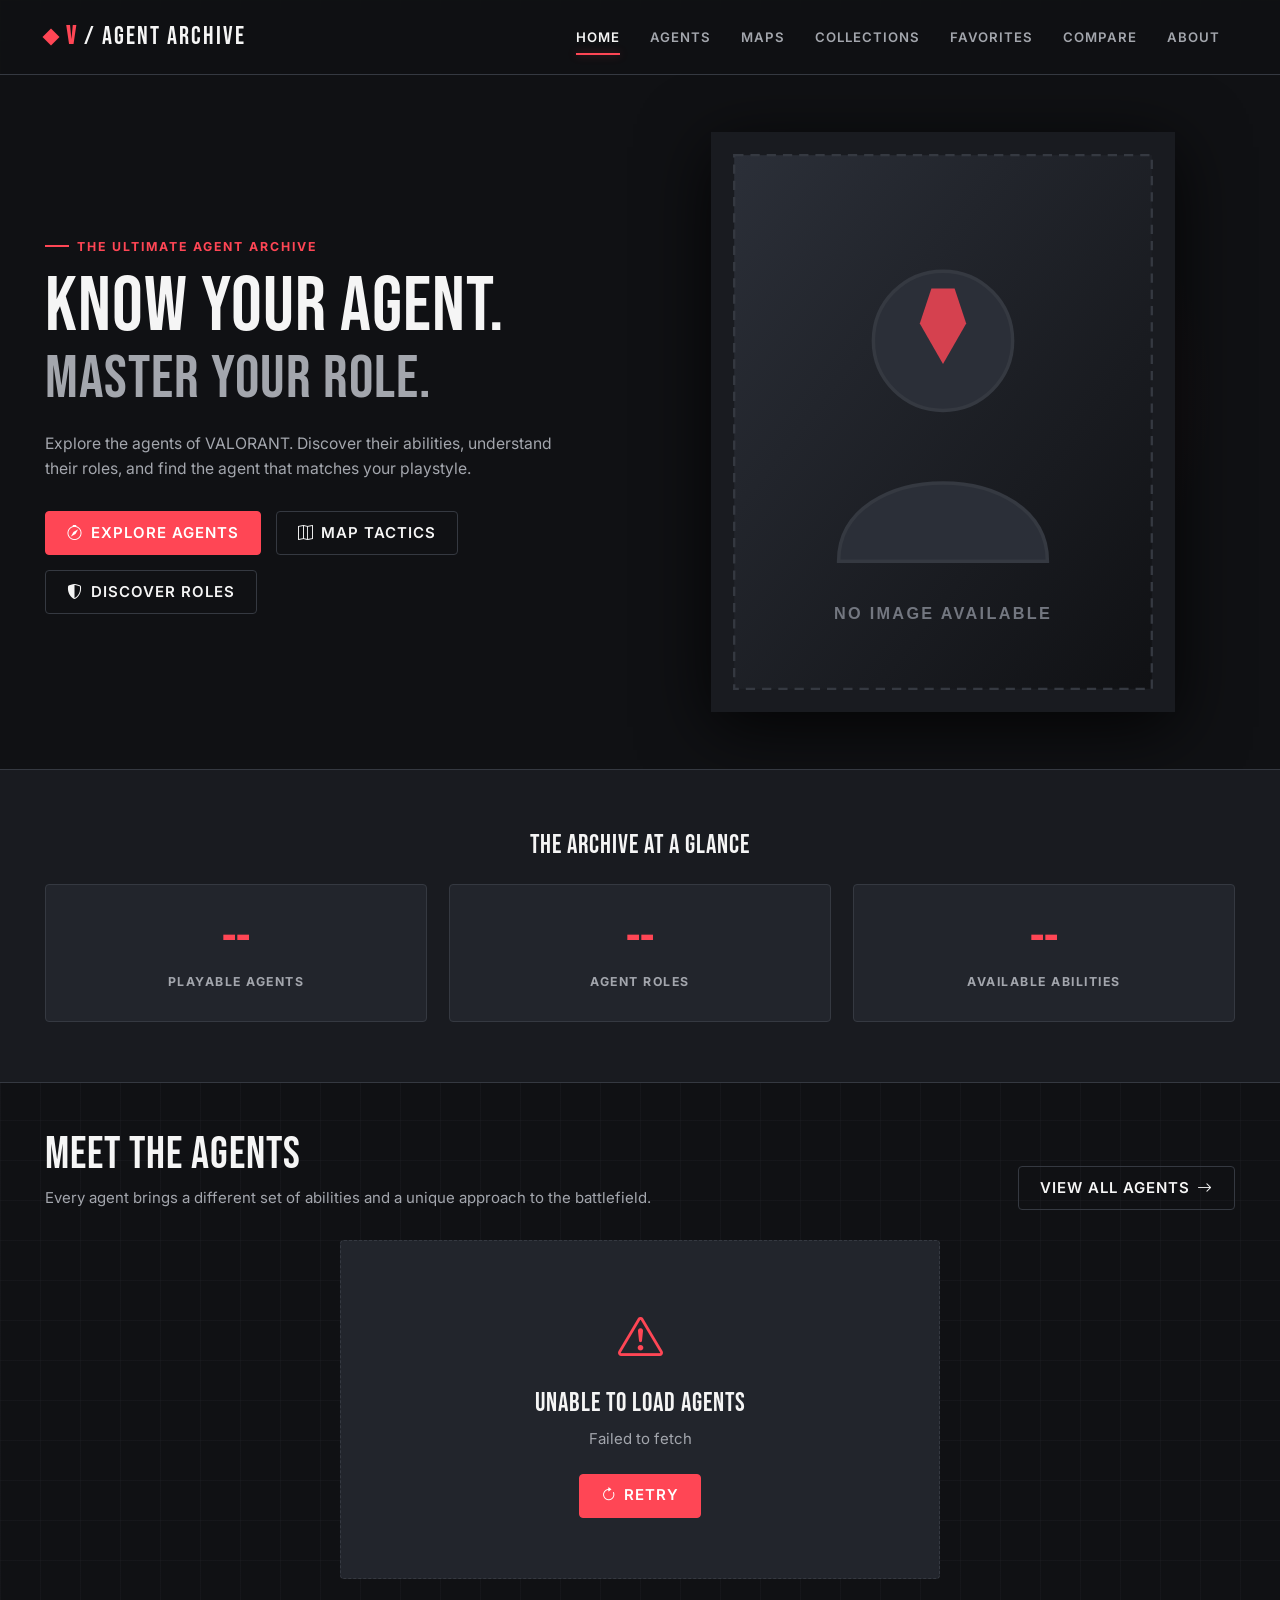
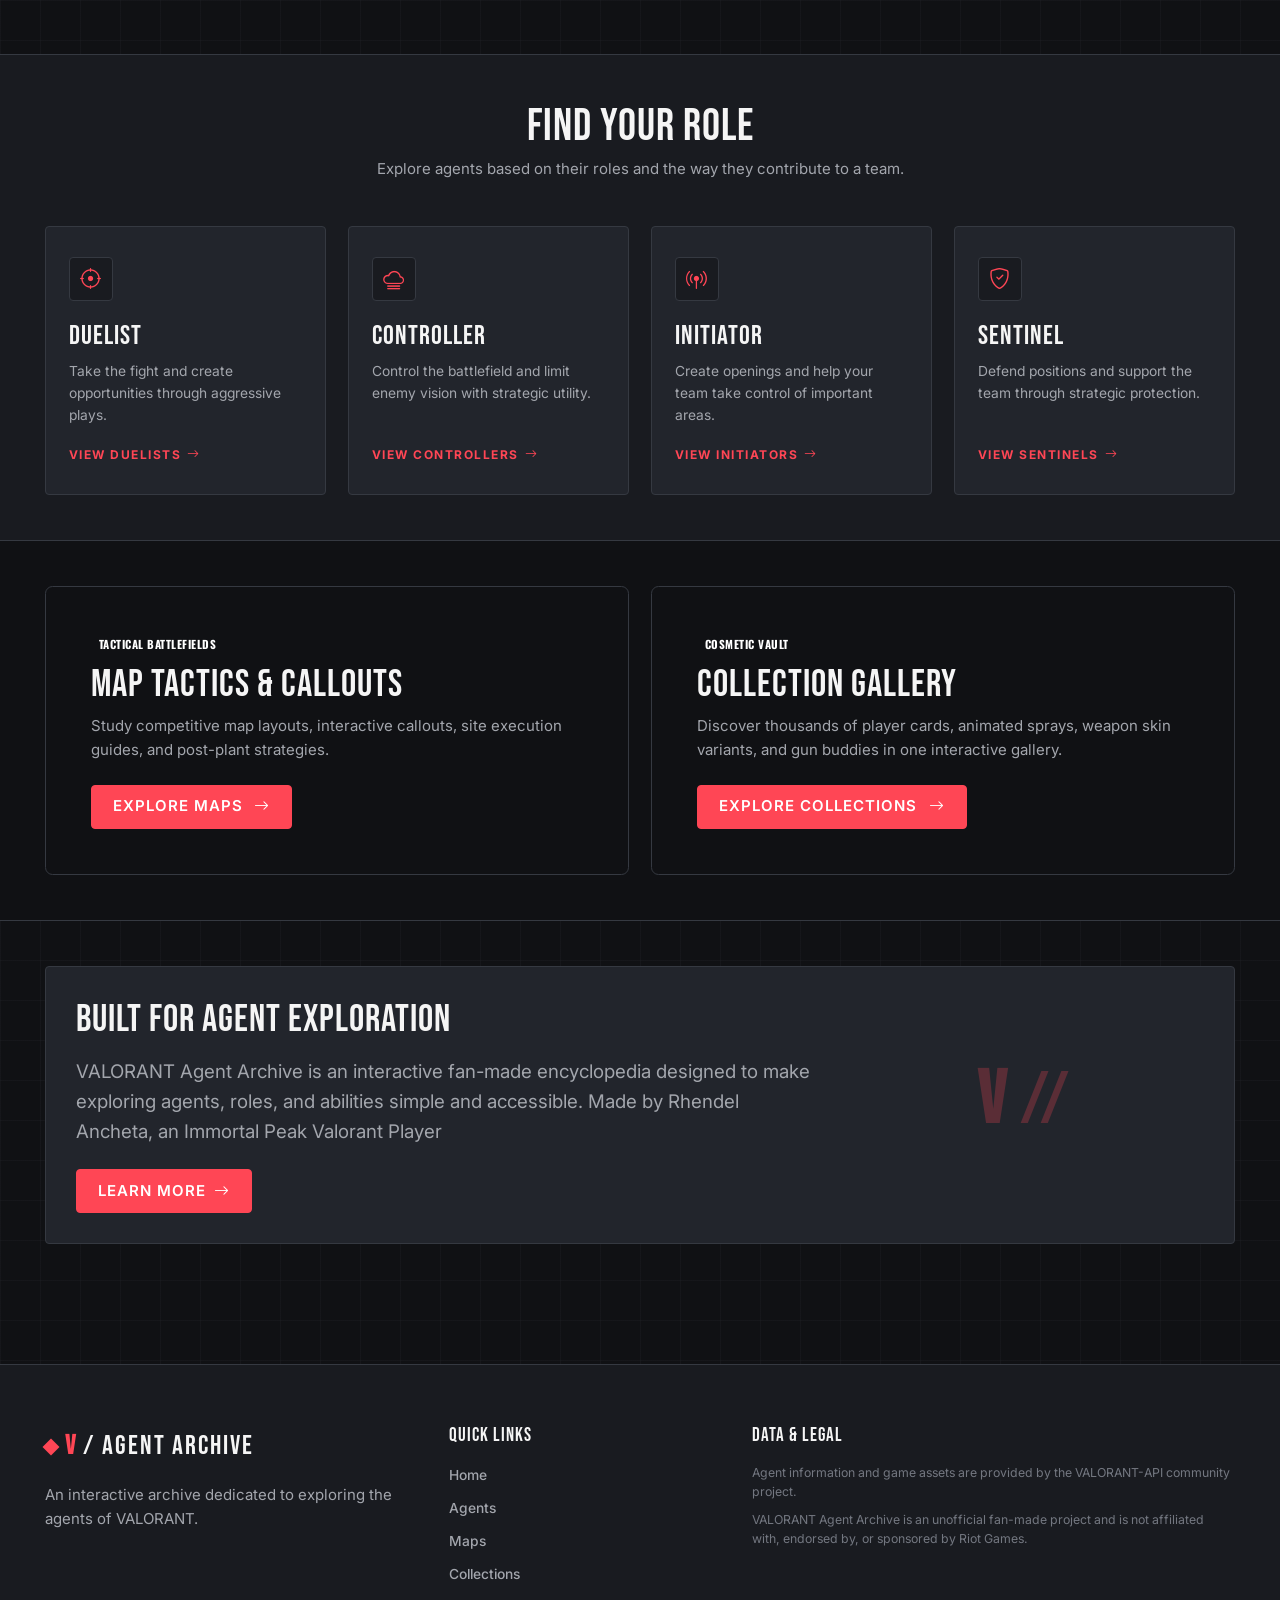
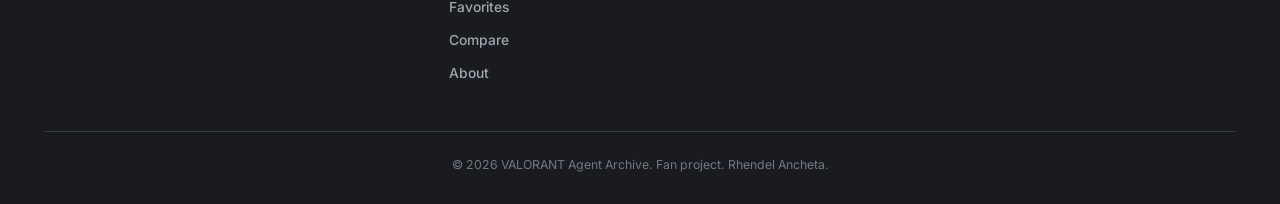
==== commit e0c473c7: "collections.html" ====
--- a/api-3/index.html
+++ b/api-3/index.html
@@ -39,6 +39,9 @@
             <a class="nav-link archive-nav-link" href="maps.html">Maps</a>
           </li>
           <li class="nav-item">
+            <a class="nav-link archive-nav-link" href="collections.html">Collections</a>
+          </li>
+          <li class="nav-item">
             <a class="nav-link archive-nav-link" href="favorites.html">
               Favorites <span class="fav-badge" style="display:none;">0</span>
             </a>
@@ -70,6 +73,9 @@
             </li>
             <li class="nav-item mb-2">
               <a class="nav-link archive-nav-link" href="maps.html">Maps</a>
+            </li>
+            <li class="nav-item mb-2">
+              <a class="nav-link archive-nav-link" href="collections.html">Collections</a>
             </li>
             <li class="nav-item mb-2">
               <a class="nav-link archive-nav-link" href="favorites.html">
@@ -273,6 +279,46 @@
     </div>
   </section>
 
+  <!-- SECTION 4.5: EXPLORE MORE - MAPS & COLLECTIONS -->
+  <section class="py-5 bg-archive-primary border-bottom border-archive">
+    <div class="container-fluid px-lg-5 px-3">
+      <div class="row g-4">
+        <div class="col-lg-6">
+          <div class="p-4 p-lg-5 rounded-3 border border-archive bg-card h-100 d-flex flex-column justify-content-between position-relative overflow-hidden">
+            <div>
+              <span class="badge bg-archive-red text-white font-subheading text-uppercase px-2 py-1 mb-2">TACTICAL BATTLEFIELDS</span>
+              <h3 class="font-heading display-6 mb-2">MAP TACTICS &amp; CALLOUTS</h3>
+              <p class="text-archive-secondary mb-4">
+                Study competitive map layouts, interactive callouts, site execution guides, and post-plant strategies.
+              </p>
+            </div>
+            <div>
+              <a href="maps.html" class="btn btn-archive-primary">
+                EXPLORE MAPS <i class="bi bi-arrow-right ms-1"></i>
+              </a>
+            </div>
+          </div>
+        </div>
+        <div class="col-lg-6">
+          <div class="p-4 p-lg-5 rounded-3 border border-archive bg-card h-100 d-flex flex-column justify-content-between position-relative overflow-hidden">
+            <div>
+              <span class="badge bg-archive-red text-white font-subheading text-uppercase px-2 py-1 mb-2">COSMETIC VAULT</span>
+              <h3 class="font-heading display-6 mb-2">COLLECTION GALLERY</h3>
+              <p class="text-archive-secondary mb-4">
+                Discover thousands of player cards, animated sprays, weapon skin variants, and gun buddies in one interactive gallery.
+              </p>
+            </div>
+            <div>
+              <a href="collections.html" class="btn btn-archive-primary">
+                EXPLORE COLLECTIONS <i class="bi bi-arrow-right ms-1"></i>
+              </a>
+            </div>
+          </div>
+        </div>
+      </div>
+    </div>
+  </section>
+
   <!-- SECTION 5: ABOUT THE ARCHIVE PREVIEW -->
   <section class="py-5">
     <div class="container-fluid px-lg-5 px-3">
@@ -319,6 +365,7 @@
             <li><a href="index.html">Home</a></li>
             <li><a href="agents.html">Agents</a></li>
             <li><a href="maps.html">Maps</a></li>
+            <li><a href="collections.html">Collections</a></li>
             <li><a href="favorites.html">Favorites</a></li>
             <li><a href="compare.html">Compare</a></li>
             <li><a href="about.html">About</a></li>
--- a/api-3/css/style.css
+++ b/api-3/css/style.css
@@ -1402,3 +1402,428 @@
   border-radius: 4px;
   border: 1px solid var(--border-color);
 }
+
+/* ==========================================================================
+   COLLECTION GALLERY (PAGE 08)
+   ========================================================================== */
+
+/* Collection Tabs */
+.collection-tabs-wrap {
+  overflow-x: auto;
+  white-space: nowrap;
+  -webkit-overflow-scrolling: touch;
+  padding-bottom: 4px;
+}
+
+.btn-collection-tab {
+  background-color: var(--bg-card);
+  color: var(--text-secondary);
+  border: 1px solid var(--border-color);
+  font-family: var(--font-subheading);
+  text-transform: uppercase;
+  font-size: 0.95rem;
+  letter-spacing: 0.05em;
+  padding: 0.5rem 1rem;
+  border-radius: 4px;
+  transition: all var(--transition-fast) ease;
+  display: inline-flex;
+  align-items: center;
+  gap: 0.5rem;
+  cursor: pointer;
+}
+
+.btn-collection-tab:hover {
+  background-color: var(--bg-elevated);
+  color: var(--text-primary);
+  border-color: var(--border-hover);
+}
+
+.btn-collection-tab.active {
+  background-color: var(--accent-red);
+  color: #fff;
+  border-color: var(--accent-red);
+  box-shadow: 0 4px 12px rgba(255, 70, 85, 0.35);
+}
+
+.btn-collection-tab .badge {
+  font-size: 0.75rem;
+  font-family: var(--font-body);
+  font-weight: 600;
+  background-color: rgba(0, 0, 0, 0.35);
+  color: inherit;
+  border-radius: 12px;
+  padding: 0.2em 0.55em;
+}
+
+.btn-collection-tab.active .badge {
+  background-color: rgba(255, 255, 255, 0.25);
+  color: #fff;
+}
+
+/* Collection Item Cards */
+.collection-item-card {
+  position: relative;
+  background-color: var(--bg-card);
+  border: 1px solid var(--border-color);
+  border-radius: 6px;
+  overflow: hidden;
+  transition: all var(--transition-fast) ease;
+  cursor: pointer;
+  display: flex;
+  flex-direction: column;
+}
+
+.collection-item-card:hover {
+  transform: translateY(-4px);
+  border-color: var(--accent-red);
+  box-shadow: 0 8px 24px rgba(0, 0, 0, 0.4), 0 0 15px rgba(255, 70, 85, 0.2);
+}
+
+.collection-fav-btn {
+  position: absolute;
+  top: 8px;
+  right: 8px;
+  z-index: 5;
+  background: rgba(16, 17, 20, 0.75);
+  backdrop-filter: blur(4px);
+  border: 1px solid var(--border-color);
+  border-radius: 50%;
+  width: 32px;
+  height: 32px;
+  display: flex;
+  align-items: center;
+  justify-content: center;
+  color: var(--text-muted);
+  transition: all var(--transition-fast) ease;
+  cursor: pointer;
+}
+
+.collection-fav-btn:hover {
+  color: var(--accent-red);
+  border-color: var(--accent-red);
+  transform: scale(1.1);
+}
+
+.collection-fav-btn.active {
+  color: var(--accent-red);
+  background: rgba(255, 70, 85, 0.2);
+  border-color: var(--accent-red);
+}
+
+.collection-animated-badge {
+  position: absolute;
+  top: 8px;
+  left: 8px;
+  z-index: 5;
+  background: rgba(255, 70, 85, 0.9);
+  color: #fff;
+  font-size: 0.65rem;
+  font-weight: 700;
+  letter-spacing: 0.05em;
+  padding: 2px 6px;
+  border-radius: 3px;
+  text-transform: uppercase;
+}
+
+/* Image wrappers */
+.collection-img-wrap {
+  background-color: var(--bg-secondary);
+  position: relative;
+  overflow: hidden;
+  display: flex;
+  align-items: center;
+  justify-content: center;
+  padding: 12px;
+  background-image: radial-gradient(circle, rgba(255, 255, 255, 0.03) 1px, transparent 1px);
+  background-size: 12px 12px;
+}
+
+.card-img-wrap {
+  aspect-ratio: 9 / 16;
+  max-height: 260px;
+  padding: 0;
+}
+
+.card-img-wrap .collection-img {
+  width: 100%;
+  height: 100%;
+  object-fit: cover;
+  transition: transform var(--transition-normal) ease;
+}
+
+.collection-item-card:hover .card-img-wrap .collection-img {
+  transform: scale(1.05);
+}
+
+.spray-img-wrap,
+.buddy-img-wrap {
+  aspect-ratio: 1 / 1;
+  padding: 18px;
+}
+
+.spray-img-wrap .collection-img,
+.buddy-img-wrap .collection-img {
+  max-height: 100%;
+  max-width: 100%;
+  object-fit: contain;
+  filter: drop-shadow(0 4px 8px rgba(0, 0, 0, 0.5));
+  transition: transform var(--transition-fast) ease;
+}
+
+.collection-item-card:hover .spray-img-wrap .collection-img,
+.collection-item-card:hover .buddy-img-wrap .collection-img {
+  transform: scale(1.08);
+}
+
+.skin-img-wrap {
+  aspect-ratio: 16 / 9;
+  padding: 14px;
+}
+
+.skin-img-wrap .collection-img {
+  max-height: 100%;
+  max-width: 100%;
+  object-fit: contain;
+  filter: drop-shadow(0 6px 10px rgba(0, 0, 0, 0.6));
+  transition: transform var(--transition-fast) ease;
+}
+
+.collection-item-card:hover .skin-img-wrap .collection-img {
+  transform: scale(1.06) rotate(-1deg);
+}
+
+/* Body */
+.collection-card-body {
+  padding: 0.75rem 0.85rem;
+  background-color: var(--bg-card);
+  border-top: 1px solid var(--border-color);
+  flex-grow: 1;
+  display: flex;
+  flex-direction: column;
+  justify-content: flex-end;
+}
+
+.collection-item-title {
+  font-family: var(--font-subheading);
+  font-size: 0.95rem;
+  font-weight: 600;
+  color: var(--text-primary);
+  margin-bottom: 0.15rem;
+  line-height: 1.25;
+}
+
+.collection-item-extra {
+  font-size: 0.75rem;
+  color: var(--text-muted);
+}
+
+.collection-type-badge {
+  font-size: 0.65rem;
+  font-weight: 700;
+  letter-spacing: 0.05em;
+  padding: 2px 6px;
+  border-radius: 2px;
+  text-transform: uppercase;
+}
+
+.badge-card {
+  background-color: rgba(59, 130, 246, 0.15);
+  color: #60a5fa;
+  border: 1px solid rgba(59, 130, 246, 0.3);
+}
+
+.badge-spray {
+  background-color: rgba(234, 179, 8, 0.15);
+  color: #facc15;
+  border: 1px solid rgba(234, 179, 8, 0.3);
+}
+
+.badge-skin {
+  background-color: rgba(255, 70, 85, 0.15);
+  color: var(--accent-red);
+  border: 1px solid rgba(255, 70, 85, 0.3);
+}
+
+.badge-buddy {
+  background-color: rgba(168, 85, 247, 0.15);
+  color: #c084fc;
+  border: 1px solid rgba(168, 85, 247, 0.3);
+}
+
+.collection-chromas-pill {
+  font-size: 0.65rem;
+  color: var(--text-secondary);
+  background-color: var(--bg-secondary);
+  border: 1px solid var(--border-color);
+  padding: 1px 6px;
+  border-radius: 10px;
+}
+
+/* Modal Preview Styles */
+.modal-preview-img-wrap {
+  background-color: var(--bg-primary);
+  border: 1px solid var(--border-color);
+  border-radius: 6px;
+  padding: 1.5rem;
+  min-height: 280px;
+  display: flex;
+  align-items: center;
+  justify-content: center;
+  background-image: radial-gradient(circle, rgba(255, 255, 255, 0.03) 1px, transparent 1px);
+  background-size: 16px 16px;
+}
+
+.modal-preview-img {
+  max-height: 380px;
+  max-width: 100%;
+  object-fit: contain;
+  filter: drop-shadow(0 10px 20px rgba(0, 0, 0, 0.6));
+}
+
+.card-modal-img {
+  max-height: 480px;
+  border-radius: 4px;
+}
+
+.chroma-pill {
+  font-size: 0.8rem;
+  padding: 0.35rem 0.65rem;
+  display: inline-flex;
+  align-items: center;
+}
+
+.chroma-pill.active {
+  background-color: var(--accent-red);
+  color: #fff;
+  border-color: var(--accent-red);
+}
+
+.chroma-swatch {
+  width: 16px;
+  height: 16px;
+  object-fit: contain;
+  border-radius: 2px;
+}
+
+.uuid-badge {
+  font-family: monospace;
+  font-size: 0.75rem;
+  color: var(--text-muted);
+  background-color: var(--bg-secondary);
+  border: 1px solid var(--border-color);
+  padding: 0.3rem 0.6rem;
+  border-radius: 4px;
+  word-break: break-all;
+}
+
+/* Form Controls Dark Theme for Collections */
+.archive-input,
+.archive-select {
+  background-color: var(--bg-card) !important;
+  border: 1px solid var(--border-color) !important;
+  color: var(--text-primary) !important;
+  border-radius: var(--card-radius);
+  font-size: 0.95rem;
+}
+
+.archive-input:focus,
+.archive-select:focus {
+  background-color: var(--bg-card) !important;
+  border-color: var(--accent-red) !important;
+  color: var(--text-primary) !important;
+  box-shadow: 0 0 0 2px var(--accent-red-subtle) !important;
+  outline: none;
+}
+
+.archive-input::placeholder {
+  color: var(--text-muted) !important;
+}
+
+.archive-select option {
+  background-color: var(--bg-card) !important;
+  color: var(--text-primary) !important;
+}
+
+#collectionFavToggle.active {
+  background-color: var(--accent-red) !important;
+  color: #fff !important;
+  border-color: var(--accent-red) !important;
+  box-shadow: 0 2px 10px var(--accent-red-subtle);
+}
+
+/* ==========================================================================
+   PAGINATION (COLLECTIONS & LISTS)
+   ========================================================================== */
+.pagination-archive-container {
+  padding: 1.5rem 0;
+  border-top: 1px solid var(--border-color);
+  margin-top: 2.5rem;
+}
+
+.pagination-archive {
+  display: flex;
+  gap: 6px;
+  align-items: center;
+  justify-content: center;
+  flex-wrap: wrap;
+  margin: 0;
+  padding: 0;
+  list-style: none;
+}
+
+.pagination-archive .page-item {
+  margin: 0;
+}
+
+.pagination-archive .page-item .page-link {
+  background-color: var(--bg-card);
+  color: var(--text-secondary);
+  border: 1px solid var(--border-color);
+  font-family: var(--font-subheading);
+  font-size: 0.9rem;
+  letter-spacing: 0.5px;
+  padding: 0.4rem 0.75rem;
+  min-width: 38px;
+  height: 38px;
+  display: inline-flex;
+  align-items: center;
+  justify-content: center;
+  border-radius: 4px;
+  transition: all var(--transition-fast) ease;
+  box-shadow: none;
+  cursor: pointer;
+  text-decoration: none;
+}
+
+.pagination-archive .page-item .page-link:hover {
+  background-color: var(--bg-elevated);
+  color: var(--text-primary);
+  border-color: var(--accent-red);
+}
+
+.pagination-archive .page-item.active .page-link {
+  background-color: var(--accent-red);
+  color: #fff;
+  border-color: var(--accent-red);
+  font-weight: 700;
+  box-shadow: 0 0 12px rgba(255, 70, 85, 0.4);
+}
+
+.pagination-archive .page-item.disabled .page-link {
+  background-color: rgba(34, 37, 44, 0.4);
+  color: var(--text-muted);
+  border-color: var(--border-color);
+  cursor: not-allowed;
+  opacity: 0.5;
+  pointer-events: none;
+}
+
+.pagination-archive .page-ellipsis {
+  color: var(--text-muted);
+  font-family: var(--font-subheading);
+  padding: 0.4rem 0.4rem;
+  user-select: none;
+  display: inline-flex;
+  align-items: center;
+  height: 38px;
+}
--- a/api-3/css/responsive.css
+++ b/api-3/css/responsive.css
@@ -193,6 +193,35 @@
   .toast-container-archive .toast {
     width: 100%;
   }
+
+  /* Collection Gallery Mobile */
+  .card-img-wrap {
+    max-height: 200px;
+  }
+
+  .modal-preview-img {
+    max-height: 260px;
+  }
+
+  .card-modal-img {
+    max-height: 320px;
+  }
+
+  .btn-collection-tab {
+    font-size: 0.85rem;
+    padding: 0.4rem 0.75rem;
+  }
+
+  /* Mobile pagination */
+  .pagination-archive {
+    gap: 4px;
+  }
+  .pagination-archive .page-item .page-link {
+    font-size: 0.85rem;
+    padding: 0.35rem 0.6rem;
+    min-width: 34px;
+    height: 34px;
+  }
 }
 
 /* Small Mobile Screens (360px - 430px) */
@@ -213,4 +242,24 @@
   .ability-card {
     padding: 1rem;
   }
-}
+
+  .card-img-wrap {
+    max-height: 170px;
+  }
+
+  .btn-collection-tab {
+    font-size: 0.78rem;
+    padding: 0.35rem 0.6rem;
+  }
+
+  .collection-item-title {
+    font-size: 0.85rem;
+  }
+
+  .pagination-archive .page-item .page-link {
+    font-size: 0.78rem;
+    padding: 0.25rem 0.45rem;
+    min-width: 30px;
+    height: 30px;
+  }
+}
